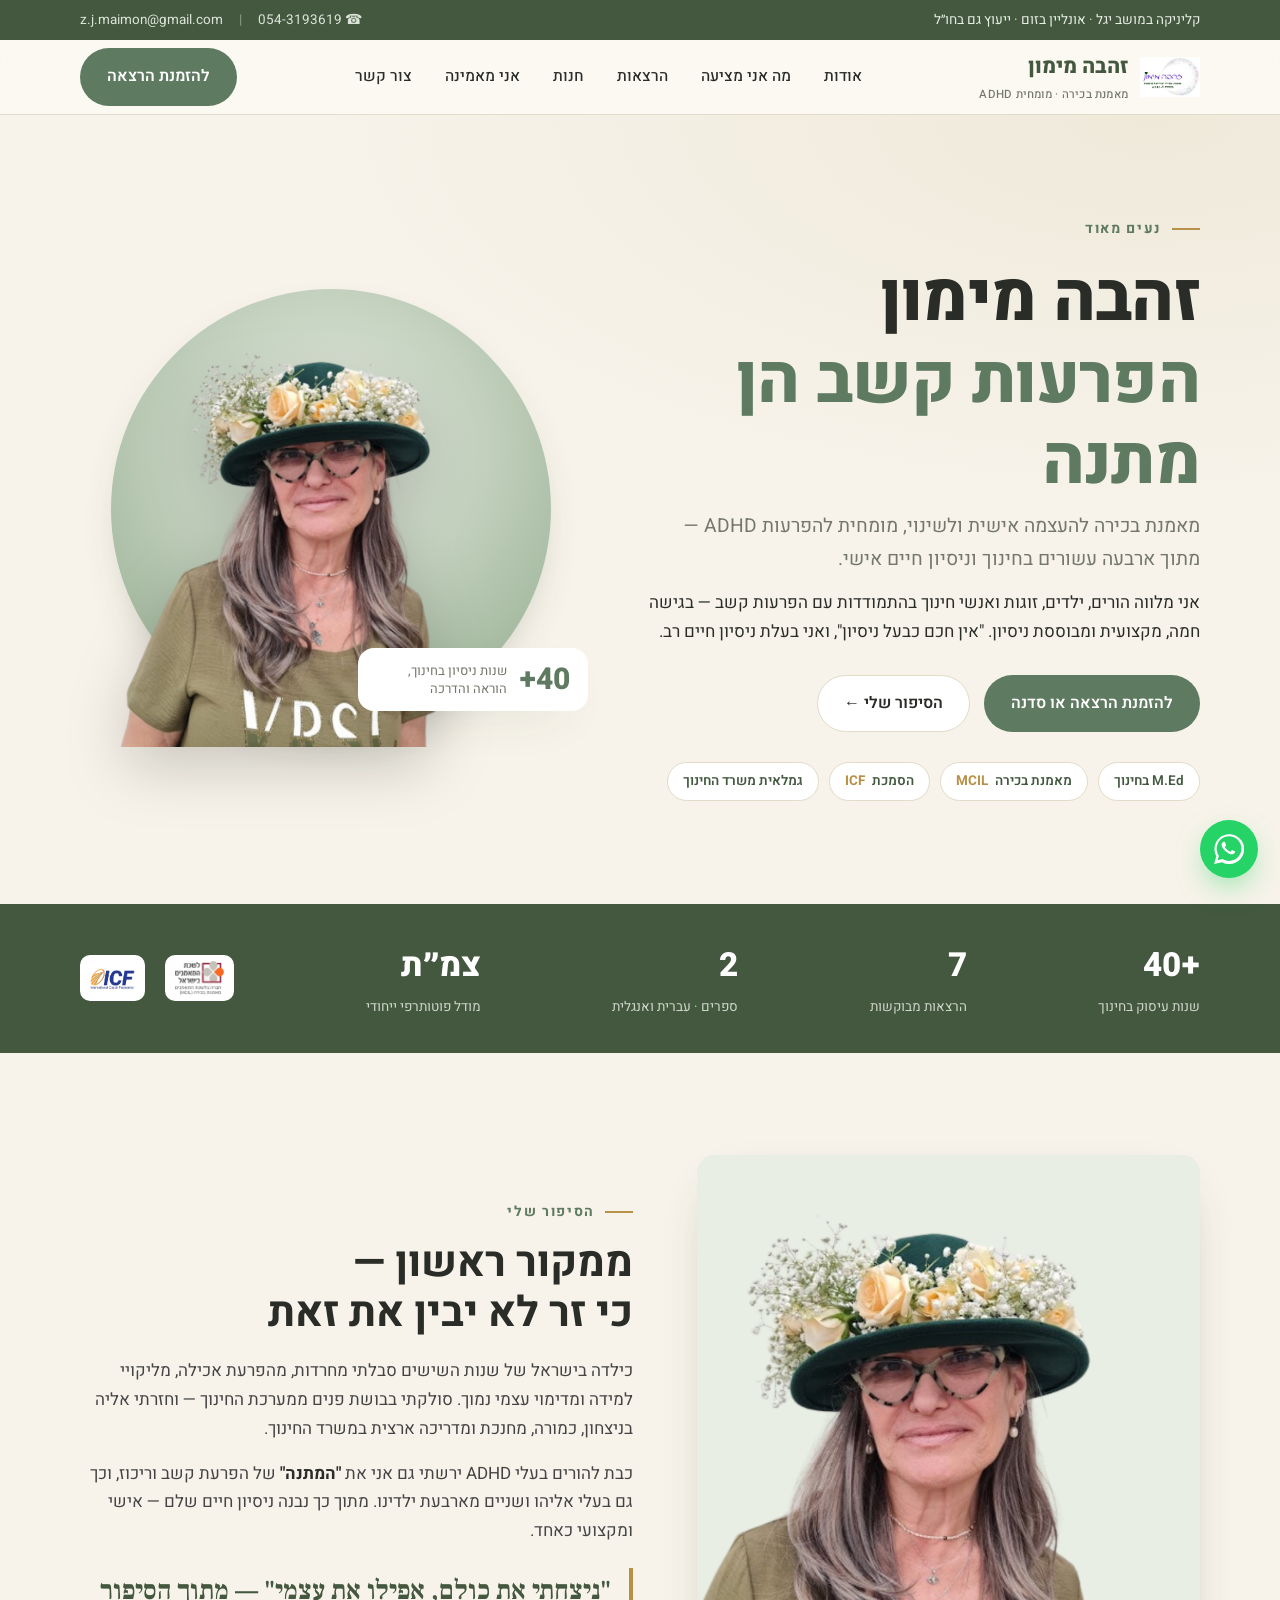
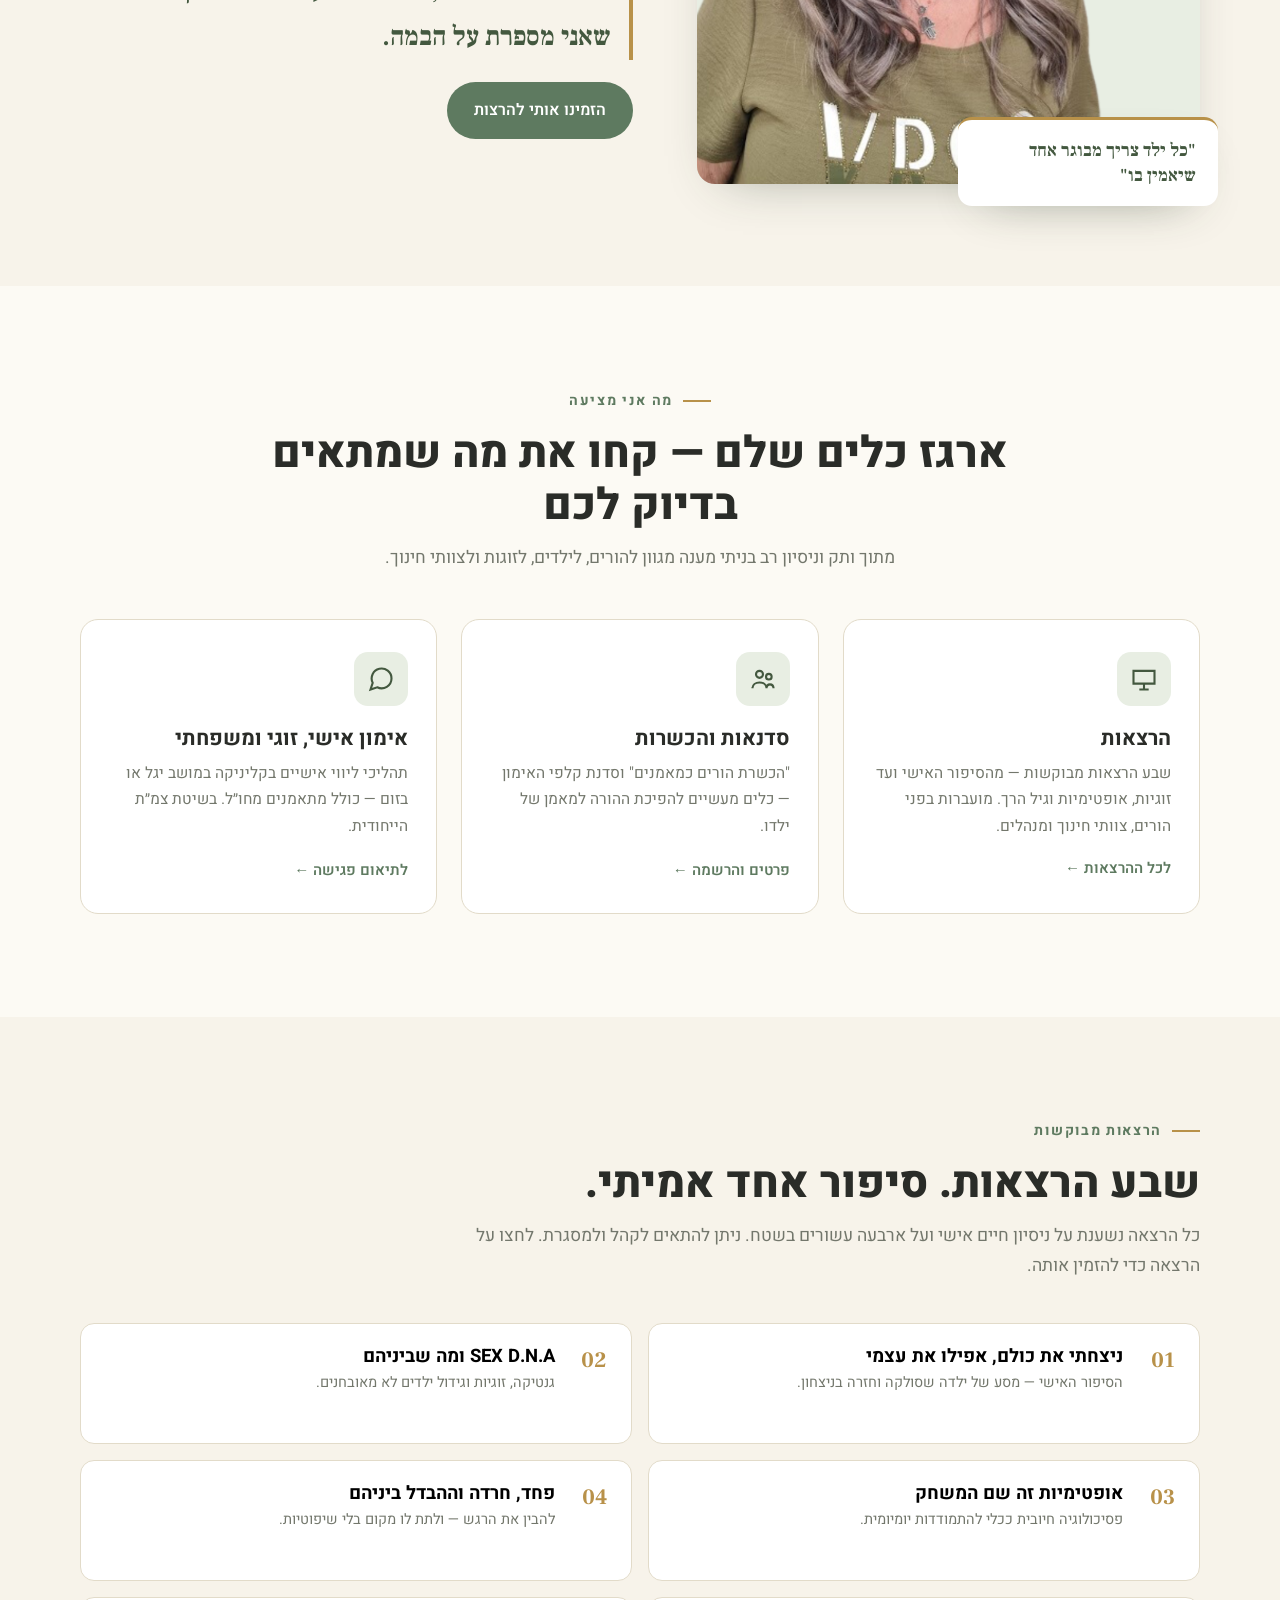
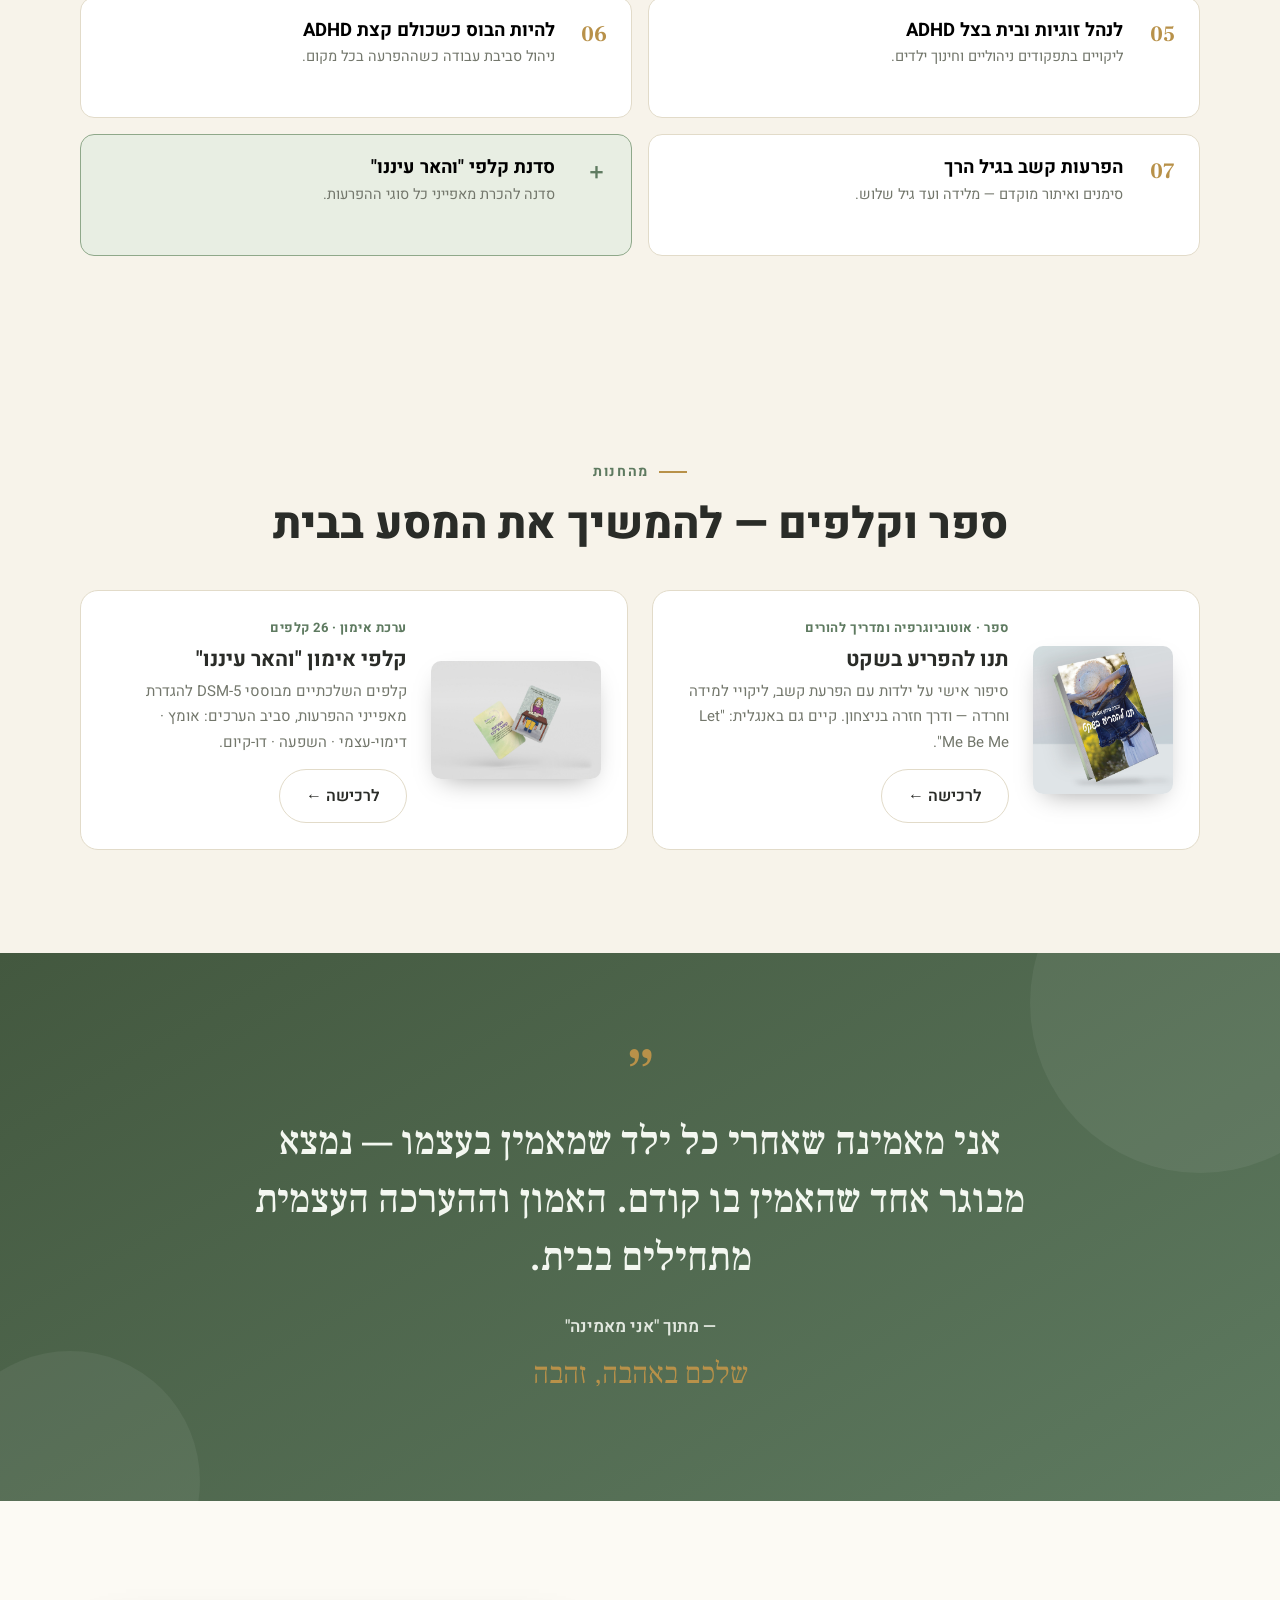
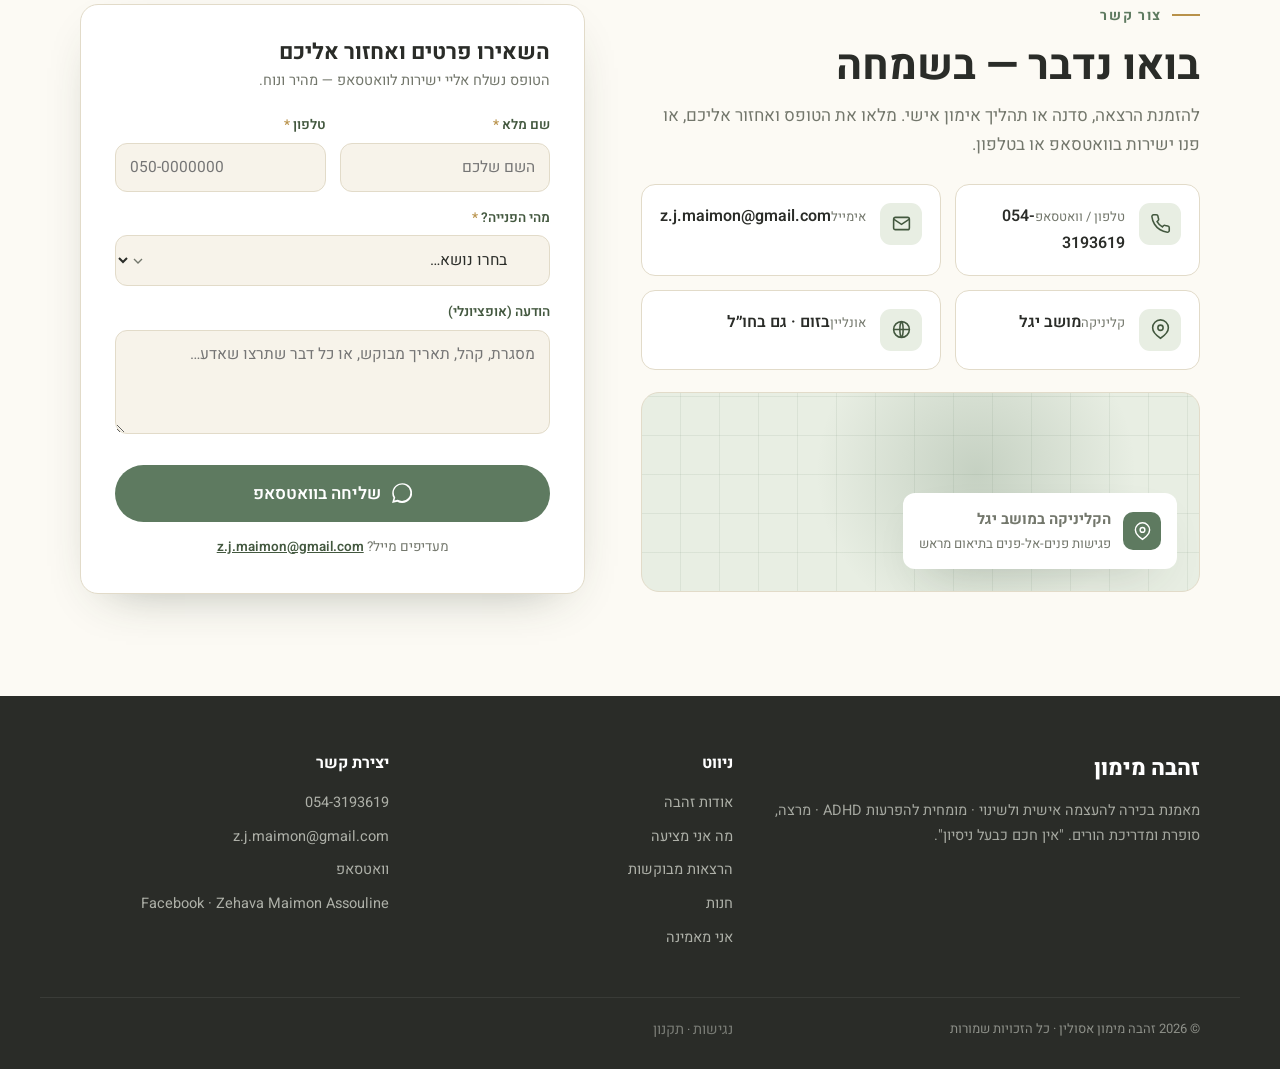
==== index.html @ fbceab10 "Publish zehavamaimon.com static site Redesigned Clinical Calm homepage + content pages, Hebrew RTL, " ====
<!doctype html>
<html dir="rtl" lang="he">
<head>
<meta charset="utf-8">
<meta name="viewport" content="width=device-width, initial-scale=1">
<title>זהבה מימון — מאמנת בכירה ומומחית ADHD | הרצאות, סדנאות ואימון</title>
<meta name="description" content="זהבה מימון — מאמנת בכירה להעצמה אישית ומומחית להפרעות קשב (ADHD). הרצאות, סדנאות, הכשרת הורים ואימון אישי. קליניקה במושב יגל ובזום.">
<link rel="icon" href="assets/favicon.png">
<link rel="preconnect" href="https://fonts.googleapis.com">
<link rel="preconnect" href="https://fonts.gstatic.com" crossorigin>
<link href="https://fonts.googleapis.com/css2?family=Heebo:wght@300;400;500;600;700;800;900&family=Frank+Ruhl+Libre:wght@500;700&display=swap" rel="stylesheet">
<style>
:root{
  --sand:#F7F3EA; --sand-2:#EFE9DA; --paper:#FCFAF4;
  --ink:#2A2C28; --muted:#73776C; --line:#E2DBC9;
  --sage:#5E7A60; --sage-d:#43583F; --sage-l:#8FA88A; --sage-tint:#E8EEE3;
  --gold:#B89149; --err:#B6543C;
  --r:18px; --shadow:0 18px 50px -28px rgba(43,57,40,.45);
  --maxw:1200px; --navh:74px;
}
*{box-sizing:border-box;margin:0;padding:0}
html{scroll-behavior:smooth}
body{font-family:"Heebo",sans-serif;color:var(--ink);background:var(--sand);line-height:1.7;-webkit-font-smoothing:antialiased}
img{display:block;max-width:100%}
a{color:inherit;text-decoration:none}
h1,h2,h3{line-height:1.2;font-weight:700}
section{padding:clamp(56px,8vw,110px) 0;scroll-margin-top:calc(var(--navh) + 14px)}
.wrap{width:100%;max-width:var(--maxw);margin:0 auto;padding:0 clamp(20px,4vw,40px)}
.eyebrow{font-size:14px;font-weight:700;letter-spacing:.12em;color:var(--sage);display:flex;align-items:center;gap:10px}
.eyebrow::before{content:"";width:28px;height:2px;background:var(--gold);display:inline-block}
.btn{display:inline-flex;align-items:center;gap:9px;font-weight:600;font-size:16px;padding:14px 26px;border-radius:100px;transition:.25s;cursor:pointer;border:1.5px solid transparent;white-space:nowrap;font-family:inherit}
.btn-primary{background:var(--sage);color:#fff}
.btn-primary:hover{background:var(--sage-d)}
.btn-ghost{border-color:var(--line);color:var(--ink);background:#fff}
.btn-ghost:hover{border-color:var(--sage);color:var(--sage)}
.btn:focus-visible,a:focus-visible,button:focus-visible,input:focus-visible,select:focus-visible,textarea:focus-visible{outline:3px solid var(--sage-l);outline-offset:2px}

/* reveal */
.reveal{opacity:0;transform:translateY(22px);transition:opacity .7s ease,transform .7s ease}
.reveal.in{opacity:1;transform:none}
@media(prefers-reduced-motion:reduce){.reveal{opacity:1;transform:none;transition:none}html{scroll-behavior:auto}}

/* ---------- top utility + nav ---------- */
.topbar{background:var(--sage-d);color:#e9efe6;font-size:13.5px}
.topbar .wrap{display:flex;justify-content:space-between;align-items:center;height:40px;gap:18px}
.topbar a{display:inline-flex;align-items:center;gap:7px;opacity:.92}
.topbar a:hover{opacity:1}
.topbar .sep{opacity:.45}
header.nav{position:sticky;top:0;z-index:50;background:rgba(252,250,244,.86);backdrop-filter:blur(12px);border-bottom:1px solid var(--line)}
header.nav.scrolled{box-shadow:0 8px 30px -22px rgba(43,57,40,.5)}
.nav .wrap{display:flex;align-items:center;justify-content:space-between;height:var(--navh);gap:20px}
.brand{display:flex;align-items:center;gap:12px;font-weight:800;font-size:21px;color:var(--sage-d)}
.brand img{height:40px;width:auto}
.brand small{display:block;font-size:11.5px;font-weight:500;color:var(--muted);letter-spacing:.02em}
.menu{display:flex;gap:7px;align-items:center}
.menu a{font-size:15.5px;font-weight:500;color:var(--ink);padding:8px 13px;border-radius:8px;transition:.2s;position:relative}
.menu a:hover{background:var(--sage-tint);color:var(--sage-d)}
.menu a.active{color:var(--sage-d);font-weight:700}
.menu a.active::after{content:"";position:absolute;inset-inline:13px;bottom:2px;height:2px;border-radius:2px;background:var(--gold)}
.nav-cta{display:flex;align-items:center;gap:12px}
.burger{display:none;flex-direction:column;gap:5px;background:none;border:0;cursor:pointer;padding:8px}
.burger span{width:24px;height:2px;background:var(--ink);border-radius:2px;transition:.25s}
.burger.open span:nth-child(1){transform:translateY(7px) rotate(45deg)}
.burger.open span:nth-child(2){opacity:0}
.burger.open span:nth-child(3){transform:translateY(-7px) rotate(-45deg)}

/* ---------- hero ---------- */
.hero{position:relative;overflow:hidden;background:radial-gradient(120% 90% at 90% 0%, var(--sand-2) 0%, var(--sand) 55%)}
.hero .wrap{display:grid;grid-template-columns:1.05fr .95fr;gap:clamp(28px,5vw,70px);align-items:center}
.hero-copy h1{font-size:clamp(38px,5.4vw,68px);font-weight:800;letter-spacing:-.01em;margin:18px 0 6px}
.hero-copy h1 .accent{color:var(--sage)}
.hero-sub{font-size:clamp(18px,1.5vw,21px);color:var(--muted);max-width:30em;margin-bottom:14px}
.hero-lead{font-size:17px;color:var(--ink);max-width:34em;margin-bottom:28px}
.hero-actions{display:flex;flex-wrap:wrap;gap:14px;margin-bottom:30px}
.cred-chips{display:flex;flex-wrap:wrap;gap:10px}
.chip{display:inline-flex;align-items:center;gap:7px;background:#fff;border:1px solid var(--line);border-radius:100px;padding:7px 15px;font-size:13.5px;font-weight:600;color:var(--sage-d)}
.chip b{color:var(--gold)}
.hero-art{position:relative;display:flex;justify-content:center}
.portrait-disc{position:relative;width:min(100%,440px);aspect-ratio:1;border-radius:50%;background:radial-gradient(circle at 50% 35%, var(--sage-tint), var(--sage-l));box-shadow:var(--shadow)}
.portrait-disc img{position:absolute;inset:0;width:100%;height:104%;object-fit:contain;object-position:bottom;filter:drop-shadow(0 20px 30px rgba(0,0,0,.18))}
.hero-badge{position:absolute;bottom:18px;right:-6px;background:#fff;border-radius:16px;box-shadow:var(--shadow);padding:14px 18px;display:flex;align-items:center;gap:12px;max-width:230px}
.hero-badge .num{font-size:30px;font-weight:800;color:var(--sage);line-height:1}
.hero-badge small{font-size:13px;color:var(--muted);line-height:1.35}

/* ---------- trust strip ---------- */
.trust{background:var(--sage-d);color:#eef3ea}
.trust .wrap{display:flex;flex-wrap:wrap;align-items:center;justify-content:space-between;gap:28px;padding-top:34px;padding-bottom:34px}
.trust-item{display:flex;flex-direction:column;gap:2px}
.trust-item .k{font-size:clamp(24px,2.6vw,34px);font-weight:800;color:#fff}
.trust-item .l{font-size:13.5px;opacity:.82}
.trust-logos{display:flex;align-items:center;gap:20px}
.trust-logos img{height:46px;width:auto;background:#fff;border-radius:10px;padding:6px 10px}

/* ---------- section heads ---------- */
.sec-head{max-width:46em}
.sec-head h2{font-size:clamp(28px,3.4vw,44px);margin:14px 0 12px;font-weight:800}
.sec-head p{font-size:17.5px;color:var(--muted)}
.center{margin-inline:auto;text-align:center}
.center .eyebrow{justify-content:center}

/* ---------- about / story ---------- */
.about .wrap{display:grid;grid-template-columns:1fr 1.1fr;gap:clamp(30px,5vw,64px);align-items:center}
.about-img{position:relative}
.about-img .frame{border-radius:var(--r);overflow:hidden;background:var(--sage-tint);aspect-ratio:4/5;box-shadow:var(--shadow)}
.about-img .frame img{width:100%;height:100%;object-fit:cover;object-position:top}
.about-quote{position:absolute;bottom:-22px;inset-inline-start:-18px;background:#fff;border-radius:14px;box-shadow:var(--shadow);padding:18px 22px;max-width:260px;border-top:3px solid var(--gold)}
.about-quote p{font-family:"Frank Ruhl Libre",serif;font-size:18px;font-weight:700;color:var(--sage-d);line-height:1.4}
.about-body p{font-size:17px;color:#444;margin-bottom:16px}
.about-body strong{color:var(--ink)}
.pull{font-family:"Frank Ruhl Libre",serif;font-size:clamp(21px,2.3vw,27px);font-weight:700;color:var(--sage-d);border-inline-start:4px solid var(--gold);padding-inline-start:18px;margin:22px 0}

/* ---------- offer cards ---------- */
.offer{background:var(--paper)}
.cards{display:grid;grid-template-columns:repeat(3,1fr);gap:24px;margin-top:46px}
.card{background:#fff;border:1px solid var(--line);border-radius:var(--r);padding:32px 28px;transition:.28s;display:flex;flex-direction:column;align-items:flex-start}
.card:hover{transform:translateY(-5px);box-shadow:var(--shadow);border-color:transparent}
.card .ico{width:54px;height:54px;border-radius:14px;background:var(--sage-tint);color:var(--sage-d);display:grid;place-items:center;margin-bottom:20px}
.card .ico svg{width:28px;height:28px}
.card h3{font-size:21px;margin-bottom:10px}
.card p{font-size:15.5px;color:var(--muted);margin-bottom:16px}
.card .more{font-weight:600;color:var(--sage);font-size:15px;display:inline-flex;gap:6px;align-items:center;background:none;border:0;cursor:pointer;font-family:inherit;padding:0;margin-top:auto;transition:.2s}
.card .more:hover{gap:10px;color:var(--sage-d)}

/* ---------- lectures ---------- */
.lectures .wrap{position:relative}
.lec-grid{display:grid;grid-template-columns:repeat(2,1fr);gap:16px;margin-top:42px}
.lec{display:flex;gap:18px;align-items:flex-start;background:#fff;border:1px solid var(--line);border-radius:14px;padding:22px 24px;transition:.22s;text-align:start;cursor:pointer;font-family:inherit;width:100%}
.lec:hover{border-color:var(--sage-l);background:var(--sage-tint);transform:translateY(-3px)}
.lec .n{font-family:"Frank Ruhl Libre",serif;font-size:22px;font-weight:700;color:var(--gold);min-width:34px}
.lec h3{font-size:18.5px;margin-bottom:4px}
.lec p{font-size:14.5px;color:var(--muted);margin-bottom:8px}
.lec .book{font-size:13.5px;font-weight:700;color:var(--sage);display:inline-flex;align-items:center;gap:5px;opacity:0;transform:translateX(6px);transition:.22s}
.lec:hover .book{opacity:1;transform:none}

/* ---------- store ---------- */
.store .wrap{display:grid;grid-template-columns:1fr 1fr;gap:24px}
.prod{display:grid;grid-template-columns:auto 1fr;gap:24px;background:#fff;border:1px solid var(--line);border-radius:var(--r);padding:26px;align-items:center}
.prod img{width:140px;border-radius:10px;box-shadow:0 10px 26px -12px rgba(0,0,0,.4)}
.prod h3{font-size:21px;margin-bottom:6px}
.prod .tag{font-size:13px;font-weight:700;color:var(--sage);letter-spacing:.04em;margin-bottom:8px}
.prod p{font-size:15px;color:var(--muted);margin-bottom:14px}

/* ---------- credo ---------- */
.credo{background:linear-gradient(150deg,var(--sage-d),var(--sage));color:#f3f7f0;text-align:center;position:relative;overflow:hidden}
.credo::before,.credo::after{content:"";position:absolute;border-radius:50%;background:rgba(255,255,255,.06)}
.credo::before{width:340px;height:340px;top:-120px;inset-inline-start:-90px}
.credo::after{width:260px;height:260px;bottom:-110px;inset-inline-end:-60px}
.credo .wrap{position:relative;max-width:880px}
.credo .mark{font-family:"Frank Ruhl Libre",serif;font-size:80px;line-height:.6;color:var(--gold);height:40px}
.credo blockquote{font-family:"Frank Ruhl Libre",serif;font-size:clamp(24px,3.2vw,40px);font-weight:500;line-height:1.45;margin:18px 0 26px}
.credo cite{font-style:normal;font-weight:600;font-size:17px;opacity:.9}
.credo .sign{font-family:"Frank Ruhl Libre",serif;font-size:30px;color:var(--gold);margin-top:6px}

/* ---------- contact ---------- */
.contact{background:var(--paper)}
.contact .wrap{display:grid;grid-template-columns:1.05fr .95fr;gap:clamp(30px,5vw,56px);align-items:start}
.contact-intro h2{font-size:clamp(28px,3.4vw,42px);margin:14px 0 10px}
.contact-intro>p{color:var(--muted);font-size:17px;margin-bottom:24px}
.contact-grid{display:grid;grid-template-columns:1fr 1fr;gap:14px;margin-bottom:22px}
.cnt{display:flex;gap:14px;align-items:flex-start;background:#fff;border:1px solid var(--line);border-radius:14px;padding:18px;transition:.2s}
a.cnt:hover{border-color:var(--sage-l);transform:translateY(-2px)}
.cnt .ico{width:42px;height:42px;border-radius:11px;background:var(--sage-tint);color:var(--sage-d);display:grid;place-items:center;flex-shrink:0}
.cnt .ico svg{width:21px;height:21px}
.cnt .k{font-size:13px;color:var(--muted)}
.cnt .v{font-size:16px;font-weight:600}
.map-card{background:var(--sage-tint);border-radius:var(--r);min-height:200px;display:flex;flex-direction:column;justify-content:flex-end;padding:22px;position:relative;overflow:hidden;border:1px solid var(--line)}
.map-card .pin{position:absolute;inset:0;background:
  radial-gradient(circle at 60% 40%, rgba(94,122,96,.25), transparent 45%),
  repeating-linear-gradient(0deg,transparent 0 38px,rgba(94,122,96,.10) 38px 39px),
  repeating-linear-gradient(90deg,transparent 0 38px,rgba(94,122,96,.10) 38px 39px)}
.map-card .lbl{position:relative;background:#fff;border-radius:12px;padding:14px 16px;box-shadow:var(--shadow);display:flex;align-items:center;gap:12px;align-self:flex-start}
.map-card .lbl b{display:block;font-size:15px}
.map-card .lbl span{font-size:13px;color:var(--muted)}

/* form */
.form-card{background:#fff;border:1px solid var(--line);border-radius:var(--r);padding:clamp(24px,3vw,34px);box-shadow:var(--shadow);position:relative}
.form-card h3{font-size:22px;margin-bottom:4px}
.form-card .fc-sub{font-size:14.5px;color:var(--muted);margin-bottom:20px}
.frm .row{display:grid;grid-template-columns:1fr 1fr;gap:14px}
.field{margin-bottom:15px}
.field label{display:block;font-size:13.5px;font-weight:600;color:var(--sage-d);margin-bottom:6px}
.field label .req{color:var(--gold)}
.field input,.field select,.field textarea{width:100%;font-family:inherit;font-size:15.5px;color:var(--ink);background:var(--sand);border:1.5px solid var(--line);border-radius:12px;padding:12px 14px;transition:.2s}
.field select{cursor:pointer;background-image:url("data:image/svg+xml;utf8,<svg xmlns='http://www.w3.org/2000/svg' width='16' height='16' fill='none' stroke='%2373776C' stroke-width='2' viewBox='0 0 24 24'><path d='m6 9 6 6 6-6'/></svg>");background-repeat:no-repeat;background-position:left 14px center;padding-inline-start:38px}
.field input:focus,.field select:focus,.field textarea:focus{outline:none;border-color:var(--sage);background:#fff;box-shadow:0 0 0 4px var(--sage-tint)}
.field textarea{min-height:104px;resize:vertical}
.field.err input,.field.err select,.field.err textarea{border-color:var(--err);background:#fcf3f0}
.field .msg{font-size:12.5px;color:var(--err);margin-top:5px;display:none;font-weight:600}
.field.err .msg{display:block}
.frm .submit{width:100%;justify-content:center;margin-top:6px;font-size:17px;padding:15px}
.frm .alt{text-align:center;font-size:13.5px;color:var(--muted);margin-top:14px}
.frm .alt a{color:var(--sage-d);font-weight:600;text-decoration:underline}
.form-success{display:none;text-align:center;padding:18px 6px}
.form-success.show{display:block;animation:pop .4s ease}
@keyframes pop{from{opacity:0;transform:scale(.96)}to{opacity:1;transform:none}}
.form-success .ok{width:64px;height:64px;border-radius:50%;background:var(--sage-tint);color:var(--sage-d);display:grid;place-items:center;margin:0 auto 16px}
.form-success .ok svg{width:32px;height:32px}
.form-success h3{font-size:23px;margin-bottom:8px}
.form-success p{color:var(--muted);font-size:15.5px;margin-bottom:18px;max-width:30em;margin-inline:auto}
.form-success .again{background:none;border:0;color:var(--sage);font-weight:600;cursor:pointer;font-family:inherit;font-size:14.5px;margin-top:14px;text-decoration:underline}

/* ---------- footer ---------- */
footer{background:var(--ink);color:#cfd2c9;padding:54px 0 26px}
footer .wrap{display:grid;grid-template-columns:1.4fr 1fr 1fr;gap:34px}
footer h4{color:#fff;font-size:16px;margin-bottom:14px}
footer a,footer button.lnk{display:block;font-size:14.5px;opacity:.8;margin-bottom:9px;background:none;border:0;color:inherit;font-family:inherit;cursor:pointer;text-align:start;padding:0}
footer a:hover,footer button.lnk:hover{opacity:1;color:var(--sage-l)}
footer .ft-brand p{font-size:14.5px;opacity:.75;max-width:30em;margin-top:12px}
.ft-brand .lg{font-size:22px;font-weight:800;color:#fff}
.ft-bottom{border-top:1px solid rgba(255,255,255,.12);margin-top:38px;padding-top:20px;font-size:13px;opacity:.6;display:flex;justify-content:space-between;flex-wrap:wrap;gap:10px}

/* floating buttons */
.fab{position:fixed;z-index:60;border-radius:50%;display:grid;place-items:center;box-shadow:0 12px 30px -8px rgba(0,0,0,.4);transition:.25s;cursor:pointer;border:0}
.wa-float{bottom:22px;inset-inline-start:22px;width:58px;height:58px;background:#25D366;box-shadow:0 12px 30px -8px rgba(37,211,102,.6)}
.wa-float:hover{transform:scale(1.08)}
.wa-float svg{width:30px;height:30px;fill:#fff}
.to-top{bottom:22px;inset-inline-end:22px;width:50px;height:50px;background:var(--sage-d);color:#fff;opacity:0;pointer-events:none;transform:translateY(10px)}
.to-top.show{opacity:1;pointer-events:auto;transform:none}
.to-top:hover{background:var(--ink)}
.to-top svg{width:22px;height:22px}

/* toast */
.toast{position:fixed;bottom:90px;inset-inline-start:22px;z-index:70;background:var(--ink);color:#fff;padding:13px 20px;border-radius:12px;font-size:14.5px;font-weight:600;box-shadow:var(--shadow);opacity:0;transform:translateY(10px);transition:.3s;pointer-events:none;max-width:300px}
.toast.show{opacity:1;transform:none}

@media(max-width:980px){
  .hero .wrap{grid-template-columns:1fr;text-align:center}
  .hero-art{order:-1}
  .hero-actions,.cred-chips,.eyebrow{justify-content:center}
  .about .wrap,.store .wrap,.contact .wrap{grid-template-columns:1fr}
  .cards{grid-template-columns:1fr}
  .lec-grid{grid-template-columns:1fr}
  footer .wrap{grid-template-columns:1fr 1fr}
  .contact-intro{margin-bottom:8px}
}
@media(max-width:680px){
  .menu{display:none}
  .burger{display:flex}
  .menu.open{display:flex;position:absolute;top:var(--navh);inset-inline:0;flex-direction:column;background:var(--paper);border-bottom:1px solid var(--line);padding:14px 20px;gap:4px;box-shadow:var(--shadow)}
  .menu.open a{padding:12px}
  .topbar .util-extra{display:none}
  .trust .wrap{gap:18px}
  .prod{grid-template-columns:1fr;text-align:center;justify-items:center}
  .contact-grid,.frm .row{grid-template-columns:1fr}
  footer .wrap{grid-template-columns:1fr}
}
</style>
</head>
<body id="top">

<!-- top utility -->
<div class="topbar">
  <div class="wrap">
    <div class="util-extra">קליניקה במושב יגל · אונליין בזום · ייעוץ גם בחו״ל</div>
    <div style="display:flex;gap:16px;align-items:center">
      <a href="tel:0543193619">☎ 054-3193619</a>
      <span class="sep">|</span>
      <a href="mailto:z.j.maimon@gmail.com">z.j.maimon@gmail.com</a>
    </div>
  </div>
</div>

<!-- nav -->
<header class="nav" id="siteNav">
  <div class="wrap">
    <a class="brand" href="#top">
      <img src="assets/logo-circle.png" alt="זהבה מימון">
      <span>זהבה מימון<small>מאמנת בכירה · מומחית ADHD</small></span>
    </a>
    <nav class="menu" id="menu">
      <a href="#about">אודות</a>
      <a href="#offer">מה אני מציעה</a>
      <a href="#lectures">הרצאות</a>
      <a href="#store">חנות</a>
      <a href="#credo">אני מאמינה</a>
      <a href="#contact">צור קשר</a>
    </nav>
    <div class="nav-cta">
      <a href="#contact" class="btn btn-primary" data-book>להזמנת הרצאה</a>
      <button class="burger" id="burger" aria-label="פתיחת תפריט" aria-expanded="false"><span></span><span></span><span></span></button>
    </div>
  </div>
</header>

<!-- hero -->
<section class="hero">
  <div class="wrap">
    <div class="hero-copy reveal">
      <div class="eyebrow">נעים מאוד</div>
      <h1>זהבה מימון<br><span class="accent">הפרעות קשב הן מתנה</span></h1>
      <p class="hero-sub">מאמנת בכירה להעצמה אישית ולשינוי, מומחית להפרעות ADHD — מתוך ארבעה עשורים בחינוך וניסיון חיים אישי.</p>
      <p class="hero-lead">אני מלווה הורים, ילדים, זוגות ואנשי חינוך בהתמודדות עם הפרעות קשב — בגישה חמה, מקצועית ומבוססת ניסיון. "אין חכם כבעל ניסיון", ואני בעלת ניסיון חיים רב.</p>
      <div class="hero-actions">
        <a href="#contact" class="btn btn-primary" data-book>להזמנת הרצאה או סדנה</a>
        <a href="#about" class="btn btn-ghost">הסיפור שלי ←</a>
      </div>
      <div class="cred-chips">
        <span class="chip">M.Ed בחינוך</span>
        <span class="chip">מאמנת בכירה <b>MCIL</b></span>
        <span class="chip">הסמכת <b>ICF</b></span>
        <span class="chip">גמלאית משרד החינוך</span>
      </div>
    </div>
    <div class="hero-art reveal">
      <div class="portrait-disc">
        <img src="assets/zehava-portrait.png" alt="זהבה מימון">
      </div>
      <div class="hero-badge">
        <span class="num">40+</span>
        <small>שנות ניסיון בחינוך, הוראה והדרכה</small>
      </div>
    </div>
  </div>
</section>

<!-- trust strip -->
<div class="trust">
  <div class="wrap">
    <div class="trust-item"><span class="k">+40</span><span class="l">שנות עיסוק בחינוך</span></div>
    <div class="trust-item"><span class="k">7</span><span class="l">הרצאות מבוקשות</span></div>
    <div class="trust-item"><span class="k">2</span><span class="l">ספרים · עברית ואנגלית</span></div>
    <div class="trust-item"><span class="k">צמ״ת</span><span class="l">מודל פוטותרפי ייחודי</span></div>
    <div class="trust-logos">
      <img src="assets/cert-mcil.png" alt="לשכת המאמנים בישראל">
      <img src="assets/cert-icf.png" alt="ICF">
    </div>
  </div>
</div>

<!-- about / story -->
<section class="about" id="about">
  <div class="wrap">
    <div class="about-img reveal">
      <div class="frame"><img src="assets/zehava-portrait.png" alt="זהבה מימון" style="background:var(--sage-tint)"></div>
      <div class="about-quote"><p>"כל ילד צריך מבוגר אחד שיאמין בו"</p></div>
    </div>
    <div class="about-body reveal">
      <div class="eyebrow">הסיפור שלי</div>
      <h2 style="font-size:clamp(28px,3.4vw,42px);margin:14px 0 18px">ממקור ראשון —<br>כי זר לא יבין את זאת</h2>
      <p>כילדה בישראל של שנות השישים סבלתי מחרדות, מהפרעת אכילה, מליקויי למידה ומדימוי עצמי נמוך. סולקתי בבושת פנים ממערכת החינוך — וחזרתי אליה בניצחון, כמורה, מחנכת ומדריכה ארצית במשרד החינוך.</p>
      <p>כבת להורים בעלי ADHD ירשתי גם אני את <strong>"המתנה"</strong> של הפרעת קשב וריכוז, וכך גם בעלי אליהו ושניים מארבעת ילדינו. מתוך כך נבנה ניסיון חיים שלם — אישי ומקצועי כאחד.</p>
      <div class="pull">"ניצחתי את כולם, אפילו את עצמי" — מתוך הסיפור שאני מספרת על הבמה.</div>
      <a href="#contact" class="btn btn-primary" data-book>הזמינו אותי להרצות</a>
    </div>
  </div>
</section>

<!-- offer -->
<section class="offer" id="offer">
  <div class="wrap">
    <div class="sec-head center reveal">
      <div class="eyebrow">מה אני מציעה</div>
      <h2>ארגז כלים שלם — קחו את מה שמתאים בדיוק לכם</h2>
      <p>מתוך ותק וניסיון רב בניתי מענה מגוון להורים, לילדים, לזוגות ולצוותי חינוך.</p>
    </div>
    <div class="cards">
      <div class="card reveal">
        <div class="ico"><svg viewBox="0 0 24 24" fill="none" stroke="currentColor" stroke-width="1.8"><path d="M3 5h18v11H3z"/><path d="M8 21h8M12 16v5"/></svg></div>
        <h3>הרצאות</h3>
        <p>שבע הרצאות מבוקשות — מהסיפור האישי ועד זוגיות, אופטימיות וגיל הרך. מועברות בפני הורים, צוותי חינוך ומנהלים.</p>
        <a href="#lectures" class="more">לכל ההרצאות ←</a>
      </div>
      <div class="card reveal">
        <div class="ico"><svg viewBox="0 0 24 24" fill="none" stroke="currentColor" stroke-width="1.8"><circle cx="9" cy="8" r="3"/><circle cx="17" cy="10" r="2.4"/><path d="M3 20c0-3 2.7-5 6-5s6 2 6 5M15 20c0-2 1-3.4 3-3.4S21 18 21 20"/></svg></div>
        <h3>סדנאות והכשרות</h3>
        <p>"הכשרת הורים כמאמנים" וסדנת קלפי האימון — כלים מעשיים להפיכת ההורה למאמן של ילדו.</p>
        <button class="more" data-book data-subject="סדנה / הכשרת הורים">פרטים והרשמה ←</button>
      </div>
      <div class="card reveal">
        <div class="ico"><svg viewBox="0 0 24 24" fill="none" stroke="currentColor" stroke-width="1.8"><path d="M21 11.5a8.5 8.5 0 0 1-12.2 7.6L3 21l1.9-5.7A8.5 8.5 0 1 1 21 11.5z"/></svg></div>
        <h3>אימון אישי, זוגי ומשפחתי</h3>
        <p>תהליכי ליווי אישיים בקליניקה במושב יגל או בזום — כולל מתאמנים מחו״ל. בשיטת צמ״ת הייחודית.</p>
        <button class="more" data-book data-subject="אימון אישי / זוגי / משפחתי">לתיאום פגישה ←</button>
      </div>
    </div>
  </div>
</section>

<!-- lectures -->
<section class="lectures" id="lectures">
  <div class="wrap">
    <div class="sec-head reveal">
      <div class="eyebrow">הרצאות מבוקשות</div>
      <h2>שבע הרצאות. סיפור אחד אמיתי.</h2>
      <p>כל הרצאה נשענת על ניסיון חיים אישי ועל ארבעה עשורים בשטח. ניתן להתאים לקהל ולמסגרת. לחצו על הרצאה כדי להזמין אותה.</p>
    </div>
    <div class="lec-grid" id="lecGrid">
      <button class="lec reveal" data-lecture="ניצחתי את כולם, אפילו את עצמי"><span class="n">01</span><div><h3>ניצחתי את כולם, אפילו את עצמי</h3><p>הסיפור האישי — מסע של ילדה שסולקה וחזרה בניצחון.</p><span class="book">להזמנת ההרצאה ←</span></div></button>
      <button class="lec reveal" data-lecture="SEX D.N.A ומה שביניהם"><span class="n">02</span><div><h3>SEX D.N.A ומה שביניהם</h3><p>גנטיקה, זוגיות וגידול ילדים לא מאובחנים.</p><span class="book">להזמנת ההרצאה ←</span></div></button>
      <button class="lec reveal" data-lecture="אופטימיות זה שם המשחק"><span class="n">03</span><div><h3>אופטימיות זה שם המשחק</h3><p>פסיכולוגיה חיובית ככלי להתמודדות יומיומית.</p><span class="book">להזמנת ההרצאה ←</span></div></button>
      <button class="lec reveal" data-lecture="פחד, חרדה וההבדל ביניהם"><span class="n">04</span><div><h3>פחד, חרדה וההבדל ביניהם</h3><p>להבין את הרגש — ולתת לו מקום בלי שיפוטיות.</p><span class="book">להזמנת ההרצאה ←</span></div></button>
      <button class="lec reveal" data-lecture="לנהל זוגיות ובית בצל ADHD"><span class="n">05</span><div><h3>לנהל זוגיות ובית בצל ADHD</h3><p>ליקויים בתפקודים ניהוליים וחינוך ילדים.</p><span class="book">להזמנת ההרצאה ←</span></div></button>
      <button class="lec reveal" data-lecture="להיות הבוס כשכולם קצת ADHD"><span class="n">06</span><div><h3>להיות הבוס כשכולם קצת ADHD</h3><p>ניהול סביבת עבודה כשההפרעה בכל מקום.</p><span class="book">להזמנת ההרצאה ←</span></div></button>
      <button class="lec reveal" data-lecture="הפרעות קשב בגיל הרך"><span class="n">07</span><div><h3>הפרעות קשב בגיל הרך</h3><p>סימנים ואיתור מוקדם — מלידה ועד גיל שלוש.</p><span class="book">להזמנת ההרצאה ←</span></div></button>
      <button class="lec reveal" data-lecture='סדנת קלפי "והאר עיננו"' style="background:var(--sage-tint);border-color:var(--sage-l)"><span class="n" style="color:var(--sage)">＋</span><div><h3>סדנת קלפי "והאר עיננו"</h3><p>סדנה להכרת מאפייני כל סוגי ההפרעות.</p><span class="book">להזמנת הסדנה ←</span></div></button>
    </div>
  </div>
</section>

<!-- store -->
<section class="store" id="store">
  <div class="wrap" style="display:block">
    <div class="sec-head center reveal" style="margin-bottom:40px">
      <div class="eyebrow">מהחנות</div>
      <h2>ספר וקלפים — להמשיך את המסע בבית</h2>
    </div>
    <div class="wrap" style="padding:0">
      <div class="prod reveal">
        <img src="assets/book-cover.jpg" alt="הספר תנו להפריע בשקט">
        <div>
          <div class="tag">ספר · אוטוביוגרפיה ומדריך להורים</div>
          <h3>תנו להפריע בשקט</h3>
          <p>סיפור אישי על ילדות עם הפרעת קשב, ליקויי למידה וחרדה — ודרך חזרה בניצחון. קיים גם באנגלית: "Let Me Be Me".</p>
          <button class="btn btn-ghost" data-order="הספר &quot;תנו להפריע בשקט&quot;">לרכישה ←</button>
        </div>
      </div>
      <div class="prod reveal">
        <img src="assets/coaching-cards.jpg" alt="קלפי האימון והאר עיננו" style="width:170px">
        <div>
          <div class="tag">ערכת אימון · 26 קלפים</div>
          <h3>קלפי אימון "והאר עיננו"</h3>
          <p>קלפים השלכתיים מבוססי DSM-5 להגדרת מאפייני ההפרעות, סביב הערכים: אומץ · דימוי-עצמי · השפעה · דו-קיום.</p>
          <button class="btn btn-ghost" data-order='ערכת קלפי האימון "והאר עיננו"'>לרכישה ←</button>
        </div>
      </div>
    </div>
  </div>
</section>

<!-- credo -->
<section class="credo" id="credo">
  <div class="wrap reveal">
    <div class="mark">”</div>
    <blockquote>אני מאמינה שאחרי כל ילד שמאמין בעצמו — נמצא מבוגר אחד שהאמין בו קודם. האמון וההערכה העצמית מתחילים בבית.</blockquote>
    <cite>— מתוך "אני מאמינה"</cite>
    <div class="sign">שלכם באהבה, זהבה</div>
  </div>
</section>

<!-- contact -->
<section class="contact" id="contact">
  <div class="wrap">
    <div class="contact-intro reveal">
      <div class="eyebrow">צור קשר</div>
      <h2>בואו נדבר — בשמחה</h2>
      <p>להזמנת הרצאה, סדנה או תהליך אימון אישי. מלאו את הטופס ואחזור אליכם, או פנו ישירות בוואטסאפ או בטלפון.</p>
      <div class="contact-grid">
        <a href="tel:0543193619" class="cnt"><span class="ico"><svg viewBox="0 0 24 24" fill="none" stroke="currentColor" stroke-width="1.8"><path d="M22 16.9v3a2 2 0 0 1-2.2 2 19.8 19.8 0 0 1-8.6-3 19.5 19.5 0 0 1-6-6 19.8 19.8 0 0 1-3-8.6A2 2 0 0 1 4.1 2h3a2 2 0 0 1 2 1.7c.1 1 .4 1.9.7 2.8a2 2 0 0 1-.5 2.1L8.1 9.9a16 16 0 0 0 6 6l1.3-1.3a2 2 0 0 1 2.1-.4c.9.3 1.8.5 2.8.6a2 2 0 0 1 1.7 2z"/></svg></span><span><span class="k">טלפון / וואטסאפ</span><span class="v">054-3193619</span></span></a>
        <a href="mailto:z.j.maimon@gmail.com" class="cnt"><span class="ico"><svg viewBox="0 0 24 24" fill="none" stroke="currentColor" stroke-width="1.8"><rect x="3" y="5" width="18" height="14" rx="2"/><path d="m3 7 9 6 9-6"/></svg></span><span><span class="k">אימייל</span><span class="v">z.j.maimon@gmail.com</span></span></a>
        <div class="cnt"><span class="ico"><svg viewBox="0 0 24 24" fill="none" stroke="currentColor" stroke-width="1.8"><path d="M21 10c0 6-9 12-9 12s-9-6-9-12a9 9 0 0 1 18 0z"/><circle cx="12" cy="10" r="3"/></svg></span><span><span class="k">קליניקה</span><span class="v">מושב יגל</span></span></div>
        <div class="cnt"><span class="ico"><svg viewBox="0 0 24 24" fill="none" stroke="currentColor" stroke-width="1.8"><circle cx="12" cy="12" r="9"/><path d="M3 12h18M12 3c2.5 2.7 2.5 15.3 0 18M12 3c-2.5 2.7-2.5 15.3 0 18"/></svg></span><span><span class="k">אונליין</span><span class="v">בזום · גם בחו״ל</span></span></div>
      </div>
      <div class="map-card">
        <div class="pin"></div>
        <div class="lbl">
          <span class="ico" style="width:38px;height:38px;border-radius:10px;background:var(--sage);color:#fff;display:grid;place-items:center"><svg viewBox="0 0 24 24" width="19" fill="none" stroke="currentColor" stroke-width="1.8"><path d="M21 10c0 6-9 12-9 12s-9-6-9-12a9 9 0 0 1 18 0z"/><circle cx="12" cy="10" r="3"/></svg></span>
          <span><b>הקליניקה במושב יגל</b><span>פגישות פנים-אל-פנים בתיאום מראש</span></span>
        </div>
      </div>
    </div>

    <div class="form-card reveal">
      <form class="frm" id="contactForm" novalidate>
        <h3>השאירו פרטים ואחזור אליכם</h3>
        <p class="fc-sub">הטופס נשלח אליי ישירות לוואטסאפ — מהיר ונוח.</p>
        <div class="row">
          <div class="field">
            <label for="f-name">שם מלא <span class="req">*</span></label>
            <input id="f-name" name="name" type="text" autocomplete="name" placeholder="השם שלכם">
            <div class="msg">נא להזין שם</div>
          </div>
          <div class="field">
            <label for="f-phone">טלפון <span class="req">*</span></label>
            <input id="f-phone" name="phone" type="tel" inputmode="tel" autocomplete="tel" placeholder="050-0000000">
            <div class="msg">נא להזין מספר טלפון תקין</div>
          </div>
        </div>
        <div class="field">
          <label for="f-subject">מהי הפנייה? <span class="req">*</span></label>
          <select id="f-subject" name="subject">
            <option value="">בחרו נושא…</option>
            <option>הזמנת הרצאה</option>
            <option>סדנה / הכשרת הורים</option>
            <option>אימון אישי / זוגי / משפחתי</option>
            <option>רכישת ספר / קלפים</option>
            <option>שאלה כללית</option>
          </select>
          <div class="msg">נא לבחור נושא</div>
        </div>
        <div class="field" id="lectureField" hidden>
          <label for="f-lecture">הרצאה שמעניינת אתכם (אופציונלי)</label>
          <select id="f-lecture" name="lecture">
            <option value="">— לא משנה / נדבר —</option>
            <option>ניצחתי את כולם, אפילו את עצמי</option>
            <option>SEX D.N.A ומה שביניהם</option>
            <option>אופטימיות זה שם המשחק</option>
            <option>פחד, חרדה וההבדל ביניהם</option>
            <option>לנהל זוגיות ובית בצל ADHD</option>
            <option>להיות הבוס כשכולם קצת ADHD</option>
            <option>הפרעות קשב בגיל הרך</option>
            <option>סדנת קלפי "והאר עיננו"</option>
          </select>
        </div>
        <div class="field">
          <label for="f-msg">הודעה (אופציונלי)</label>
          <textarea id="f-msg" name="message" placeholder="מסגרת, קהל, תאריך מבוקש, או כל דבר שתרצו שאדע…"></textarea>
        </div>
        <button type="submit" class="btn btn-primary submit">
          <svg viewBox="0 0 24 24" width="20" height="20" fill="currentColor" style="margin-inline-end:2px"><path d="M.1 24l1.7-6.2A11.9 11.9 0 1 1 12 24a11.9 11.9 0 0 1-5.7-1.5L.1 24zM6.6 20l.4.2a9.9 9.9 0 0 0 5 1.4 9.9 9.9 0 1 0-8.4-4.7l.3.4-1 3.6 3.7-.9z"/></svg>
          שליחה בוואטסאפ
        </button>
        <p class="alt">מעדיפים מייל? <a href="mailto:z.j.maimon@gmail.com">z.j.maimon@gmail.com</a></p>
      </form>
      <div class="form-success" id="formSuccess">
        <div class="ok"><svg viewBox="0 0 24 24" fill="none" stroke="currentColor" stroke-width="2.2"><path d="M20 6 9 17l-5-5"/></svg></div>
        <h3>תודה! פתחתי לכם וואטסאפ</h3>
        <p>ההודעה מוכנה עם הפרטים שמילאתם — רק לאשר שליחה. אם החלון לא נפתח, אפשר ללחוץ כאן:</p>
        <a class="btn btn-primary" id="successWa" href="#" target="_blank" rel="noopener" style="justify-content:center">פתיחת וואטסאפ ידנית</a>
        <button class="again" id="formAgain">שליחת פנייה נוספת</button>
      </div>
    </div>
  </div>
</section>

<!-- footer -->
<footer>
  <div class="wrap">
    <div class="ft-brand">
      <div class="lg">זהבה מימון</div>
      <p>מאמנת בכירה להעצמה אישית ולשינוי · מומחית להפרעות ADHD · מרצה, סופרת ומדריכת הורים. "אין חכם כבעל ניסיון".</p>
    </div>
    <div>
      <h4>ניווט</h4>
      <a href="#about">אודות זהבה</a>
      <a href="#offer">מה אני מציעה</a>
      <a href="#lectures">הרצאות מבוקשות</a>
      <a href="#store">חנות</a>
      <a href="#credo">אני מאמינה</a>
    </div>
    <div>
      <h4>יצירת קשר</h4>
      <a href="tel:0543193619">054-3193619</a>
      <a href="mailto:z.j.maimon@gmail.com">z.j.maimon@gmail.com</a>
      <a href="https://wa.me/972543193619" target="_blank" rel="noopener">וואטסאפ</a>
      <a href="https://www.facebook.com/" target="_blank" rel="noopener">Facebook · Zehava Maimon Assouline</a>
    </div>
  </div>
  <div class="wrap ft-bottom">
    <span>© <span id="yr"></span> זהבה מימון אסולין · כל הזכויות שמורות</span>
    <span><a href="accessibility/" style="display:inline">נגישות</a> · <a href="terms-and-service/" style="display:inline">תקנון</a></span>
  </div>
</footer>

<a href="https://wa.me/972543193619" class="fab wa-float" target="_blank" rel="noopener" aria-label="פנייה בוואטסאפ">
  <svg viewBox="0 0 24 24"><path d="M.1 24l1.7-6.2A11.9 11.9 0 1 1 12 24a11.9 11.9 0 0 1-5.7-1.5L.1 24zM6.6 20l.4.2a9.9 9.9 0 0 0 5 1.4 9.9 9.9 0 1 0-8.4-4.7l.3.4-1 3.6 3.7-.9zM17.5 14.3c-.1-.2-.5-.3-1-.6s-1.5-.7-1.7-.8-.4-.1-.6.1-.7.8-.8 1-.3.2-.5.1a8 8 0 0 1-2.4-1.5 9 9 0 0 1-1.7-2c-.1-.3 0-.4.1-.6l.4-.5.3-.5v-.4l-.8-2c-.2-.5-.4-.4-.6-.4h-.5a1 1 0 0 0-.7.3 3 3 0 0 0-1 2.2 5.2 5.2 0 0 0 1.2 2.8 12 12 0 0 0 4.6 4c.6.3 1.1.5 1.5.6.6.2 1.2.2 1.6.1.5-.1 1.5-.6 1.7-1.2s.2-1 .1-1.1z"/></svg>
</a>
<button class="fab to-top" id="toTop" aria-label="חזרה למעלה">
  <svg viewBox="0 0 24 24" fill="none" stroke="currentColor" stroke-width="2.2"><path d="M12 19V5M5 12l7-7 7 7"/></svg>
</button>
<div class="toast" id="toast"></div>

<script>
const WA_NUMBER='972543193619';
const $=(s,c=document)=>c.querySelector(s);
const $$=(s,c=document)=>[...c.querySelectorAll(s)];

/* year */
$('#yr').textContent=new Date().getFullYear();

/* mobile menu */
const burger=$('#burger'), menu=$('#menu');
burger.addEventListener('click',()=>{
  const open=menu.classList.toggle('open');
  burger.classList.toggle('open',open);
  burger.setAttribute('aria-expanded',open);
});
$$('a',menu).forEach(a=>a.addEventListener('click',()=>{
  menu.classList.remove('open');burger.classList.remove('open');burger.setAttribute('aria-expanded','false');
}));

/* nav shadow + active section + back-to-top */
const nav=$('#siteNav'), toTop=$('#toTop');
const sections=$$('section[id]');
const links=new Map($$('.menu a').map(a=>[a.getAttribute('href').slice(1),a]));
function onScroll(){
  const y=window.scrollY;
  nav.classList.toggle('scrolled',y>10);
  toTop.classList.toggle('show',y>600);
  let current='';
  const mid=y+window.innerHeight*0.32;
  for(const s of sections){ if(s.offsetTop<=mid) current=s.id; }
  links.forEach((a,id)=>a.classList.toggle('active',id===current));
}
window.addEventListener('scroll',onScroll,{passive:true});
onScroll();
toTop.addEventListener('click',()=>window.scrollTo({top:0,behavior:'smooth'}));

/* reveal on scroll — with guaranteed fallback so content NEVER stays hidden */
const revealEls=$$('.reveal');
function revealAll(){ revealEls.forEach(el=>el.classList.add('in')); }
let io=null;
try{
  io=new IntersectionObserver((es)=>{
    es.forEach(e=>{ if(e.isIntersecting){ e.target.classList.add('in'); io.unobserve(e.target); } });
  },{threshold:.1,rootMargin:'0px 0px -6% 0px'});
  revealEls.forEach(el=>io.observe(el));
}catch(err){ revealAll(); }
/* failsafe: if IO never fires (some embeds/iframes), show everything anyway */
setTimeout(()=>{ if(!document.querySelector('.reveal.in')) revealAll(); },1200);
/* extra belt-and-braces: reveal whatever is already in view on load */
window.addEventListener('load',()=>{
  revealEls.forEach(el=>{ const r=el.getBoundingClientRect(); if(r.top<innerHeight*0.95) el.classList.add('in'); });
});

/* toast */
let toastT;
function toast(msg){
  const t=$('#toast'); t.textContent=msg; t.classList.add('show');
  clearTimeout(toastT); toastT=setTimeout(()=>t.classList.remove('show'),2600);
}

/* form references */
const form=$('#contactForm'), success=$('#formSuccess');
const subjectSel=$('#f-subject'), lectureField=$('#lectureField'), lectureSel=$('#f-lecture');

function syncLectureField(){
  const show=subjectSel.value==='הזמנת הרצאה';
  lectureField.hidden=!show;
}
subjectSel.addEventListener('change',syncLectureField);

/* prefill helpers — used by "book" buttons across the page */
function goToForm(){ $('#contact').scrollIntoView({behavior:'smooth'}); }
function prefill({subject,lecture}={}){
  if(subject){ subjectSel.value=[...subjectSel.options].some(o=>o.value===subject)?subject:'הזמנת הרצאה'; }
  syncLectureField();
  if(lecture){
    subjectSel.value='הזמנת הרצאה'; syncLectureField();
    if([...lectureSel.options].some(o=>o.value===lecture)) lectureSel.value=lecture;
  }
  goToForm();
  setTimeout(()=>$('#f-name').focus({preventScroll:true}),600);
}

/* generic book buttons */
$$('[data-book]').forEach(b=>b.addEventListener('click',e=>{
  // allow normal anchor scroll, but also prefill if a subject is set
  const subj=b.getAttribute('data-subject');
  if(subj){ e.preventDefault(); prefill({subject:subj}); }
  else { e.preventDefault(); prefill({subject:'הזמנת הרצאה'}); }
}));

/* lecture cards */
$$('.lec').forEach(c=>c.addEventListener('click',()=>{
  prefill({lecture:c.getAttribute('data-lecture')});
  toast('בחרתם: '+c.getAttribute('data-lecture'));
}));

/* store order buttons → open WhatsApp directly */
$$('[data-order]').forEach(b=>b.addEventListener('click',()=>{
  const item=b.getAttribute('data-order');
  const text=`שלום זהבה, אשמח לרכוש: ${item}. תודה!`;
  window.open(`https://wa.me/${WA_NUMBER}?text=${encodeURIComponent(text)}`,'_blank','noopener');
}));

/* validation */
function setErr(field,on){ field.closest('.field').classList.toggle('err',on); }
function validPhone(v){ const d=v.replace(/[^\d]/g,''); return d.length>=9 && d.length<=11; }

function buildMessage(d){
  let m=`שלום זהבה, הגעתי דרך האתר.\n`;
  m+=`שם: ${d.name}\n`;
  m+=`טלפון: ${d.phone}\n`;
  m+=`נושא: ${d.subject}\n`;
  if(d.lecture) m+=`הרצאה: ${d.lecture}\n`;
  if(d.message) m+=`הודעה: ${d.message}\n`;
  return m.trim();
}

form.addEventListener('submit',e=>{
  e.preventDefault();
  const name=$('#f-name'), phone=$('#f-phone');
  let ok=true;
  if(!name.value.trim()){ setErr(name,true); ok=false; } else setErr(name,false);
  if(!validPhone(phone.value)){ setErr(phone,true); ok=false; } else setErr(phone,false);
  if(!subjectSel.value){ setErr(subjectSel,true); ok=false; } else setErr(subjectSel,false);
  if(!ok){ form.querySelector('.field.err input,.field.err select')?.focus(); return; }

  const data={
    name:name.value.trim(), phone:phone.value.trim(),
    subject:subjectSel.value, lecture:(!lectureField.hidden&&lectureSel.value)?lectureSel.value:'',
    message:$('#f-msg').value.trim()
  };
  const url=`https://wa.me/${WA_NUMBER}?text=${encodeURIComponent(buildMessage(data))}`;
  $('#successWa').href=url;
  window.open(url,'_blank','noopener');
  form.style.display='none';
  success.classList.add('show');
});

/* send another */
$('#formAgain').addEventListener('click',()=>{
  form.reset(); syncLectureField();
  $$('.field.err',form).forEach(f=>f.classList.remove('err'));
  success.classList.remove('show'); form.style.display='';
  $('#f-name').focus();
});

syncLectureField();
</script>
</body>
</html>
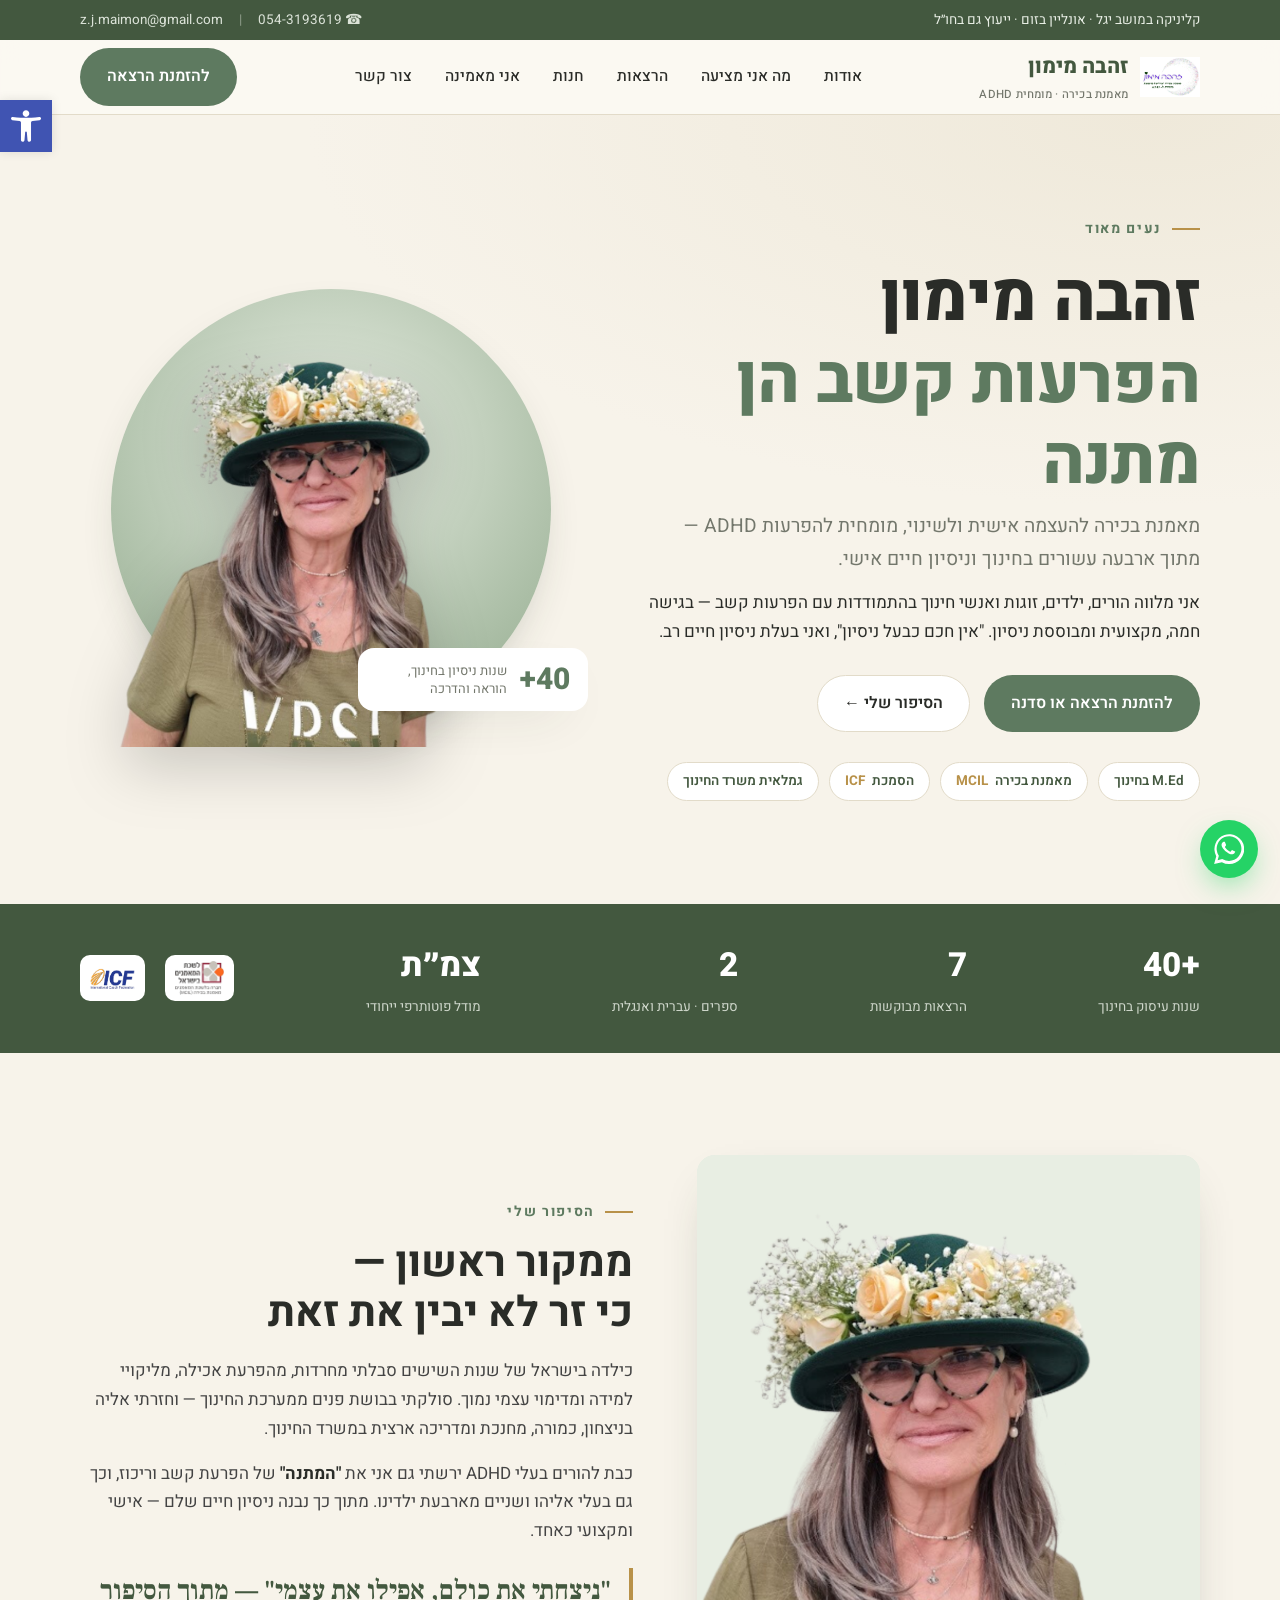
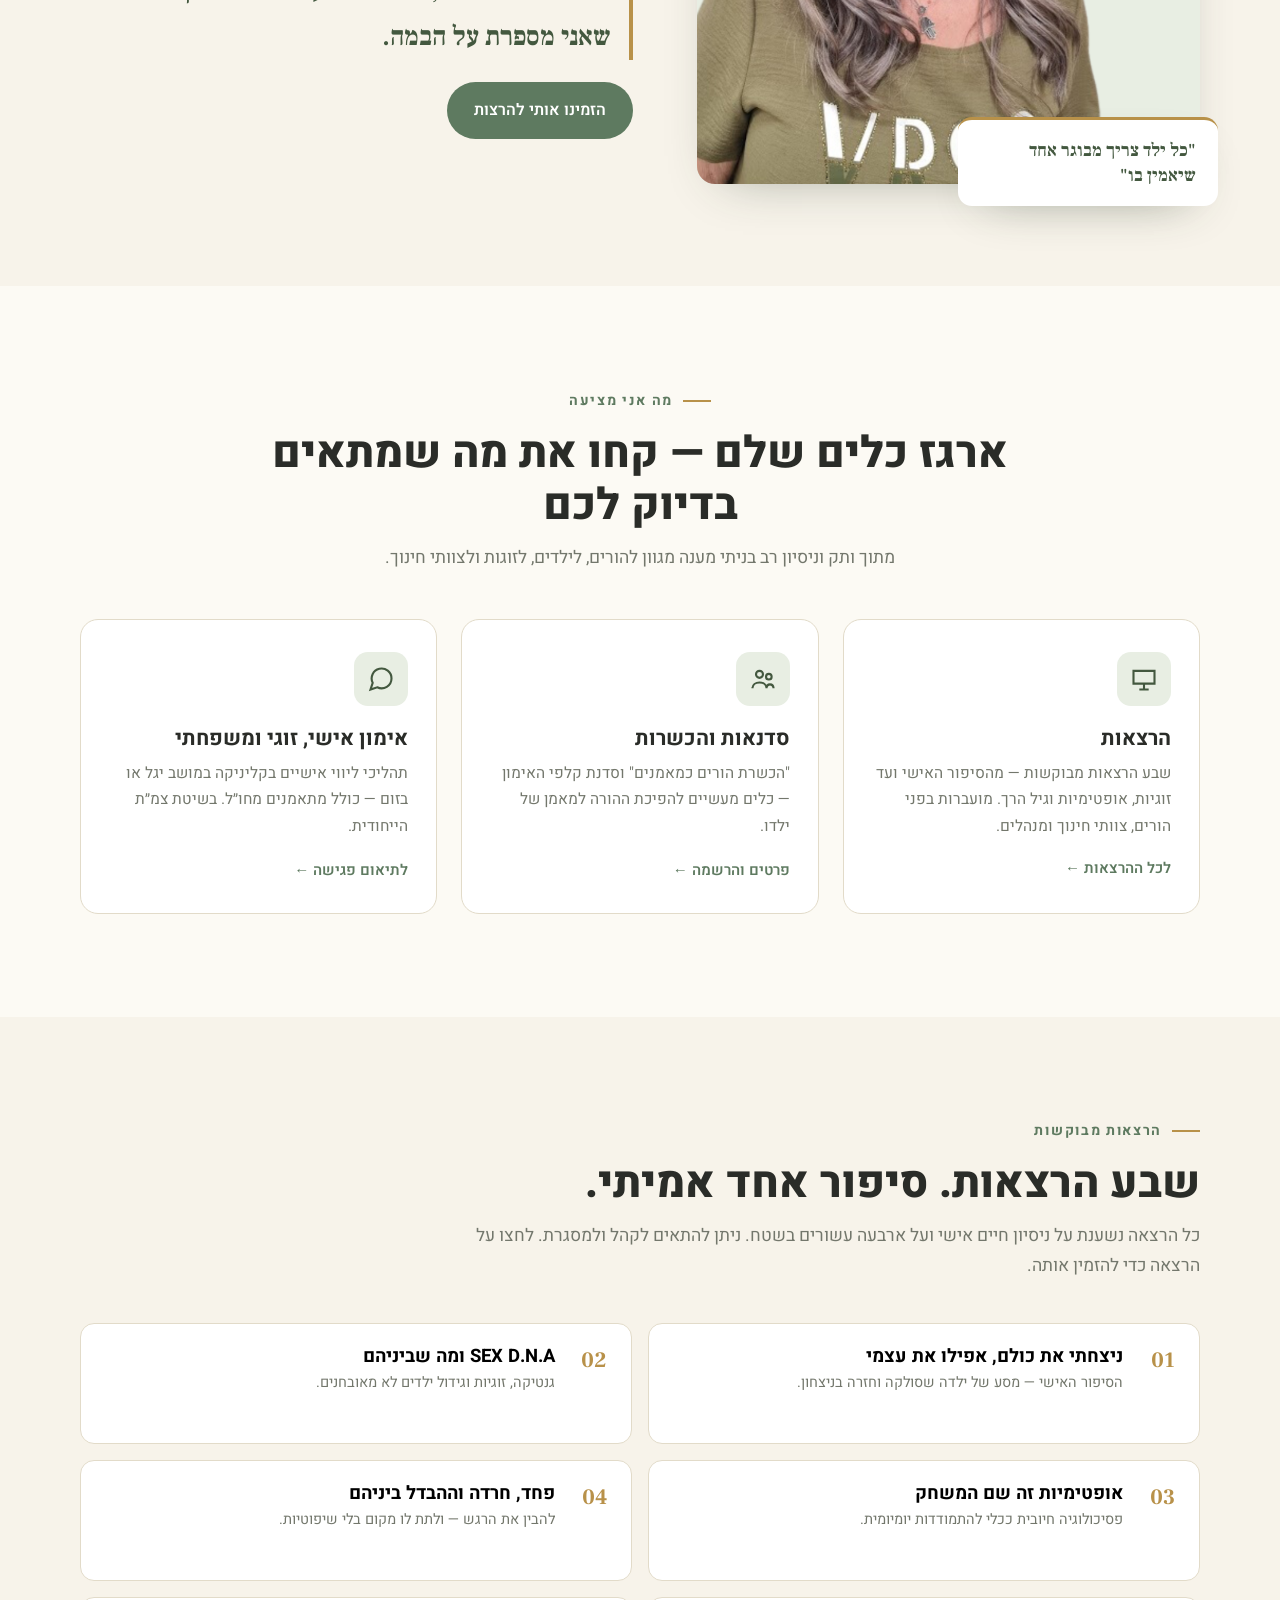
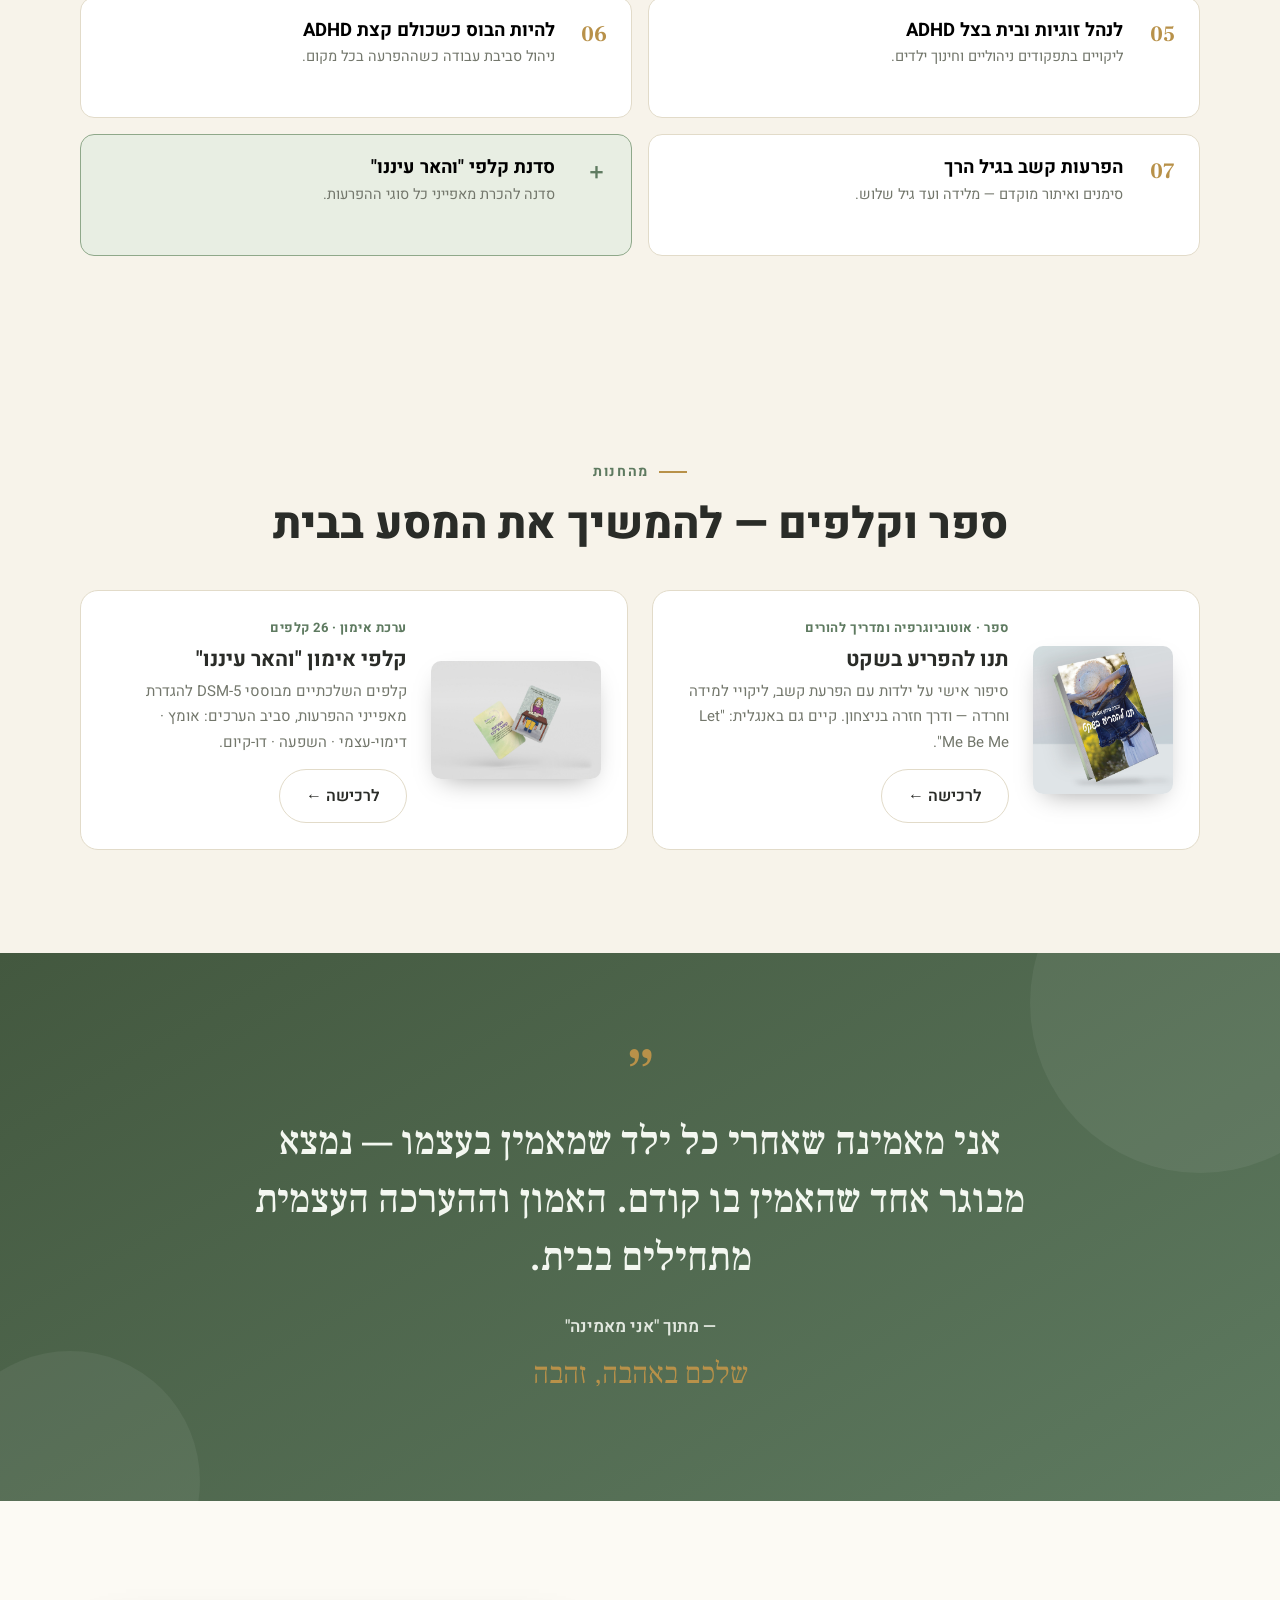
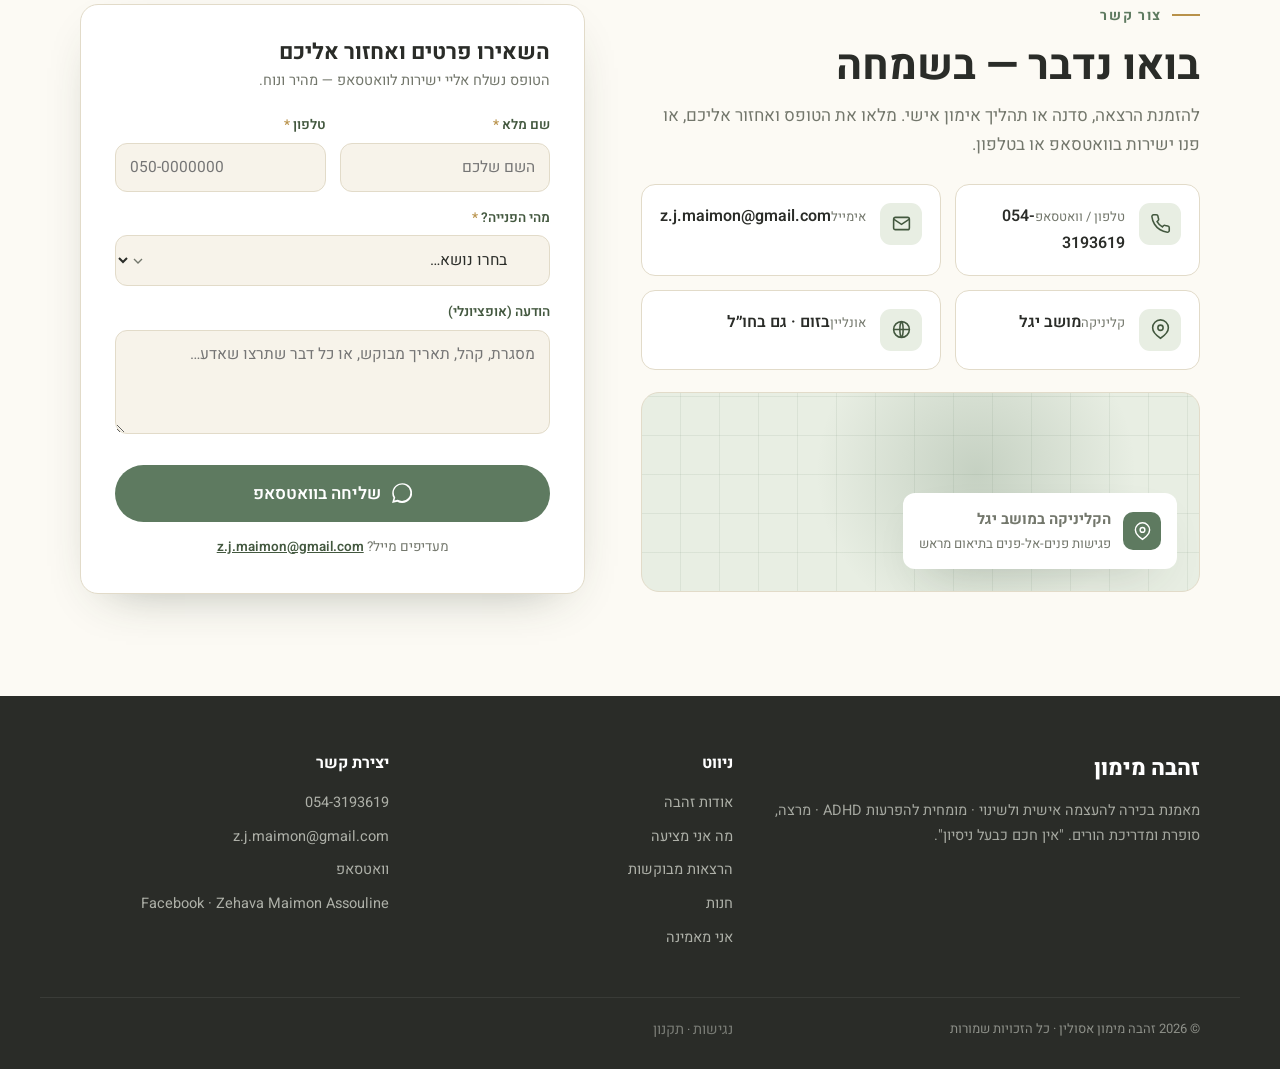
==== commit 41d01217: "Add Hebrew accessibility toolbar site-wide The redesigned homepage had no accessibility menu, though" ====
--- a/index.html
+++ b/index.html
@@ -245,8 +245,28 @@
   footer .wrap{grid-template-columns:1fr}
 }
 </style>
+<link rel="stylesheet" href="wp-content/plugins/pojo-accessibility/modules/legacy/assets/css/style.min.css">
+<style id="zm-a11y">
+/* pojo toolbar theme — matches the inner pages */
+#pojo-a11y-toolbar .pojo-a11y-toolbar-toggle a{background-color:#4054b2;color:#ffffff}
+#pojo-a11y-toolbar .pojo-a11y-toolbar-overlay,#pojo-a11y-toolbar .pojo-a11y-toolbar-overlay ul.pojo-a11y-toolbar-items.pojo-a11y-links{border-color:#4054b2}
+body.pojo-a11y-focusable a:focus{outline-style:solid !important;outline-width:1px !important;outline-color:#FF0000 !important}
+#pojo-a11y-toolbar{top:100px !important}
+#pojo-a11y-toolbar .pojo-a11y-toolbar-overlay{background-color:#ffffff}
+#pojo-a11y-toolbar .pojo-a11y-toolbar-overlay ul.pojo-a11y-toolbar-items li.pojo-a11y-toolbar-item a,#pojo-a11y-toolbar .pojo-a11y-toolbar-overlay p.pojo-a11y-toolbar-title{color:#333333}
+#pojo-a11y-toolbar .pojo-a11y-toolbar-overlay ul.pojo-a11y-toolbar-items li.pojo-a11y-toolbar-item a.active{background-color:#4054b2;color:#ffffff}
+@media (max-width:767px){#pojo-a11y-toolbar{top:50px !important}}
+/* text resize via page zoom — this page's font sizes are px-based, so pojo's
+   %-of-parent rules would shrink large headings instead of growing them */
+body.zma-resize-130{zoom:1.3}body.zma-resize-140{zoom:1.4}body.zma-resize-150{zoom:1.5}body.zma-resize-160{zoom:1.6}body.zma-resize-170{zoom:1.7}body.zma-resize-180{zoom:1.8}body.zma-resize-190{zoom:1.9}body.zma-resize-200{zoom:2}
+/* grayscale via a viewport overlay, not a body filter: a filtered body un-fixes
+   the floating buttons, and filtering the tall page exceeds GPU texture limits */
+body.pojo-a11y-grayscale{filter:none !important;-webkit-filter:none !important}
+body.pojo-a11y-grayscale::after{content:"";position:fixed;inset:0;pointer-events:none;z-index:2147483646;backdrop-filter:grayscale(1);-webkit-backdrop-filter:grayscale(1)}
+</style>
 </head>
 <body id="top">
+<a id="pojo-a11y-skip-content" class="pojo-skip-link pojo-skip-content" tabindex="1" accesskey="s" href="#content">דילוג לתוכן</a>
 
 <!-- top utility -->
 <div class="topbar">
@@ -281,6 +301,8 @@
     </div>
   </div>
 </header>
+
+<main id="content">
 
 <!-- hero -->
 <section class="hero">
@@ -522,6 +544,8 @@
   </div>
 </section>
 
+</main>
+
 <!-- footer -->
 <footer>
   <div class="wrap">
@@ -708,5 +732,71 @@
 
 syncLectureField();
 </script>
+
+<nav id="pojo-a11y-toolbar" class="pojo-a11y-toolbar-left pojo-a11y-" role="navigation">
+<div class="pojo-a11y-toolbar-toggle">
+<a class="pojo-a11y-toolbar-link pojo-a11y-toolbar-toggle-link" href="javascript:void(0);" title="כלי נגישות" role="button">
+<span class="pojo-sr-only sr-only">פתח סרגל נגישות</span>
+<svg xmlns="http://www.w3.org/2000/svg" viewBox="0 0 100 100" fill="currentColor" width="1em">
+<title>כלי נגישות</title>
+<path d="M50 .8c5.7 0 10.4 4.7 10.4 10.4S55.7 21.6 50 21.6s-10.4-4.7-10.4-10.4S44.3.8 50 .8zM92.2 32l-21.9 2.3c-2.6.3-4.6 2.5-4.6 5.2V94c0 2.9-2.3 5.2-5.2 5.2H60c-2.7 0-4.9-2.1-5.2-4.7l-2.2-24.7c-.1-1.5-1.4-2.5-2.8-2.4-1.3.1-2.2 1.1-2.4 2.4l-2.2 24.7c-.2 2.7-2.5 4.7-5.2 4.7h-.5c-2.9 0-5.2-2.3-5.2-5.2V39.4c0-2.7-2-4.9-4.6-5.2L7.8 32c-2.6-.3-4.6-2.5-4.6-5.2v-.5c0-2.6 2.1-4.7 4.7-4.7h.5c19.3 1.8 33.2 2.8 41.7 2.8s22.4-.9 41.7-2.8c2.6-.2 4.9 1.6 5.2 4.3v1c-.1 2.6-2.1 4.8-4.8 5.1z"/></svg>
+</a>
+</div>
+<div class="pojo-a11y-toolbar-overlay">
+<div class="pojo-a11y-toolbar-inner">
+<p class="pojo-a11y-toolbar-title">כלי נגישות</p>
+
+<ul class="pojo-a11y-toolbar-items pojo-a11y-tools">
+<li class="pojo-a11y-toolbar-item">
+<a href="#" class="pojo-a11y-toolbar-link pojo-a11y-btn-resize-font pojo-a11y-btn-resize-plus" data-action="resize-plus" data-action-group="resize" tabindex="-1" role="button">
+<span class="pojo-a11y-toolbar-icon"><svg version="1.1" xmlns="http://www.w3.org/2000/svg" width="1em" viewBox="0 0 448 448"><title>הגדל טקסט</title><path fill="currentColor" d="M256 200v16c0 4.25-3.75 8-8 8h-56v56c0 4.25-3.75 8-8 8h-16c-4.25 0-8-3.75-8-8v-56h-56c-4.25 0-8-3.75-8-8v-16c0-4.25 3.75-8 8-8h56v-56c0-4.25 3.75-8 8-8h16c4.25 0 8 3.75 8 8v56h56c4.25 0 8 3.75 8 8zM288 208c0-61.75-50.25-112-112-112s-112 50.25-112 112 50.25 112 112 112 112-50.25 112-112zM416 416c0 17.75-14.25 32-32 32-8.5 0-16.75-3.5-22.5-9.5l-85.75-85.5c-29.25 20.25-64.25 31-99.75 31-97.25 0-176-78.75-176-176s78.75-176 176-176 176 78.75 176 176c0 35.5-10.75 70.5-31 99.75l85.75 85.75c5.75 5.75 9.25 14 9.25 22.5z"></path></svg></span><span class="pojo-a11y-toolbar-text">הגדל טקסט</span></a>
+</li>
+
+<li class="pojo-a11y-toolbar-item">
+<a href="#" class="pojo-a11y-toolbar-link pojo-a11y-btn-resize-font pojo-a11y-btn-resize-minus" data-action="resize-minus" data-action-group="resize" tabindex="-1" role="button">
+<span class="pojo-a11y-toolbar-icon"><svg version="1.1" xmlns="http://www.w3.org/2000/svg" width="1em" viewBox="0 0 448 448"><title>הקטן טקסט</title><path fill="currentColor" d="M256 200v16c0 4.25-3.75 8-8 8h-144c-4.25 0-8-3.75-8-8v-16c0-4.25 3.75-8 8-8h144c4.25 0 8 3.75 8 8zM288 208c0-61.75-50.25-112-112-112s-112 50.25-112 112 50.25 112 112 112 112-50.25 112-112zM416 416c0 17.75-14.25 32-32 32-8.5 0-16.75-3.5-22.5-9.5l-85.75-85.5c-29.25 20.25-64.25 31-99.75 31-97.25 0-176-78.75-176-176s78.75-176 176-176 176 78.75 176 176c0 35.5-10.75 70.5-31 99.75l85.75 85.75c5.75 5.75 9.25 14 9.25 22.5z"></path></svg></span><span class="pojo-a11y-toolbar-text">הקטן טקסט</span></a>
+</li>
+
+<li class="pojo-a11y-toolbar-item">
+<a href="#" class="pojo-a11y-toolbar-link pojo-a11y-btn-background-group pojo-a11y-btn-grayscale" data-action="grayscale" data-action-group="schema" tabindex="-1" role="button">
+<span class="pojo-a11y-toolbar-icon"><svg version="1.1" xmlns="http://www.w3.org/2000/svg" width="1em" viewBox="0 0 448 448"><title>גווני אפור</title><path fill="currentColor" d="M15.75 384h-15.75v-352h15.75v352zM31.5 383.75h-8v-351.75h8v351.75zM55 383.75h-7.75v-351.75h7.75v351.75zM94.25 383.75h-7.75v-351.75h7.75v351.75zM133.5 383.75h-15.5v-351.75h15.5v351.75zM165 383.75h-7.75v-351.75h7.75v351.75zM180.75 383.75h-7.75v-351.75h7.75v351.75zM196.5 383.75h-7.75v-351.75h7.75v351.75zM235.75 383.75h-15.75v-351.75h15.75v351.75zM275 383.75h-15.75v-351.75h15.75v351.75zM306.5 383.75h-15.75v-351.75h15.75v351.75zM338 383.75h-15.75v-351.75h15.75v351.75zM361.5 383.75h-15.75v-351.75h15.75v351.75zM408.75 383.75h-23.5v-351.75h23.5v351.75zM424.5 383.75h-8v-351.75h8v351.75zM448 384h-15.75v-352h15.75v352z"></path></svg></span><span class="pojo-a11y-toolbar-text">גווני אפור</span></a>
+</li>
+
+<li class="pojo-a11y-toolbar-item">
+<a href="#" class="pojo-a11y-toolbar-link pojo-a11y-btn-background-group pojo-a11y-btn-high-contrast" data-action="high-contrast" data-action-group="schema" tabindex="-1" role="button">
+<span class="pojo-a11y-toolbar-icon"><svg version="1.1" xmlns="http://www.w3.org/2000/svg" width="1em" viewBox="0 0 448 448"><title>ניגודיות גבוהה</title><path fill="currentColor" d="M192 360v-272c-75 0-136 61-136 136s61 136 136 136zM384 224c0 106-86 192-192 192s-192-86-192-192 86-192 192-192 192 86 192 192z"></path></svg></span><span class="pojo-a11y-toolbar-text">ניגודיות גבוהה</span></a>
+</li>
+
+<li class="pojo-a11y-toolbar-item">
+<a href="#" class="pojo-a11y-toolbar-link pojo-a11y-btn-background-group pojo-a11y-btn-negative-contrast" data-action="negative-contrast" data-action-group="schema" tabindex="-1" role="button">
+
+<span class="pojo-a11y-toolbar-icon"><svg version="1.1" xmlns="http://www.w3.org/2000/svg" width="1em" viewBox="0 0 448 448"><title>ניגודיות הפוכה</title><path fill="currentColor" d="M416 240c-23.75-36.75-56.25-68.25-95.25-88.25 10 17 15.25 36.5 15.25 56.25 0 61.75-50.25 112-112 112s-112-50.25-112-112c0-19.75 5.25-39.25 15.25-56.25-39 20-71.5 51.5-95.25 88.25 42.75 66 111.75 112 192 112s149.25-46 192-112zM236 144c0-6.5-5.5-12-12-12-41.75 0-76 34.25-76 76 0 6.5 5.5 12 12 12s12-5.5 12-12c0-28.5 23.5-52 52-52 6.5 0 12-5.5 12-12zM448 240c0 6.25-2 12-5 17.25-46 75.75-130.25 126.75-219 126.75s-173-51.25-219-126.75c-3-5.25-5-11-5-17.25s2-12 5-17.25c46-75.5 130.25-126.75 219-126.75s173 51.25 219 126.75c3 5.25 5 11 5 17.25z"></path></svg></span><span class="pojo-a11y-toolbar-text">ניגודיות הפוכה</span></a>
+</li>
+
+<li class="pojo-a11y-toolbar-item">
+<a href="#" class="pojo-a11y-toolbar-link pojo-a11y-btn-background-group pojo-a11y-btn-light-background" data-action="light-background" data-action-group="schema" tabindex="-1" role="button">
+<span class="pojo-a11y-toolbar-icon"><svg version="1.1" xmlns="http://www.w3.org/2000/svg" width="1em" viewBox="0 0 448 448"><title>רקע בהיר</title><path fill="currentColor" d="M184 144c0 4.25-3.75 8-8 8s-8-3.75-8-8c0-17.25-26.75-24-40-24-4.25 0-8-3.75-8-8s3.75-8 8-8c23.25 0 56 12.25 56 40zM224 144c0-50-50.75-80-96-80s-96 30-96 80c0 16 6.5 32.75 17 45 4.75 5.5 10.25 10.75 15.25 16.5 17.75 21.25 32.75 46.25 35.25 74.5h57c2.5-28.25 17.5-53.25 35.25-74.5 5-5.75 10.5-11 15.25-16.5 10.5-12.25 17-29 17-45zM256 144c0 25.75-8.5 48-25.75 67s-40 45.75-42 72.5c7.25 4.25 11.75 12.25 11.75 20.5 0 6-2.25 11.75-6.25 16 4 4.25 6.25 10 6.25 16 0 8.25-4.25 15.75-11.25 20.25 2 3.5 3.25 7.75 3.25 11.75 0 16.25-12.75 24-27.25 24-6.5 14.5-21 24-36.75 24s-30.25-9.5-36.75-24c-14.5 0-27.25-7.75-27.25-24 0-4 1.25-8.25 3.25-11.75-7-4.5-11.25-12-11.25-20.25 0-6 2.25-11.75 6.25-16-4-4.25-6.25-10-6.25-16 0-8.25 4.5-16.25 11.75-20.5-2-26.75-24.75-53.5-42-72.5s-25.75-41.25-25.75-67c0-68 64.75-112 128-112s128 44 128 112z"></path></svg></span><span class="pojo-a11y-toolbar-text">רקע בהיר</span></a>
+</li>
+
+<li class="pojo-a11y-toolbar-item">
+<a href="#" class="pojo-a11y-toolbar-link pojo-a11y-btn-links-underline" data-action="links-underline" data-action-group="toggle" tabindex="-1" role="button">
+<span class="pojo-a11y-toolbar-icon"><svg version="1.1" xmlns="http://www.w3.org/2000/svg" width="1em" viewBox="0 0 448 448"><title>הדגשת קישורים</title><path fill="currentColor" d="M364 304c0-6.5-2.5-12.5-7-17l-52-52c-4.5-4.5-10.75-7-17-7-7.25 0-13 2.75-18 8 8.25 8.25 18 15.25 18 28 0 13.25-10.75 24-24 24-12.75 0-19.75-9.75-28-18-5.25 5-8.25 10.75-8.25 18.25 0 6.25 2.5 12.5 7 17l51.5 51.75c4.5 4.5 10.75 6.75 17 6.75s12.5-2.25 17-6.5l36.75-36.5c4.5-4.5 7-10.5 7-16.75zM188.25 127.75c0-6.25-2.5-12.5-7-17l-51.5-51.75c-4.5-4.5-10.75-7-17-7s-12.5 2.5-17 6.75l-36.75 36.5c-4.5 4.5-7 10.5-7 16.75 0 6.5 2.5 12.5 7 17l52 52c4.5 4.5 10.75 6.75 17 6.75 7.25 0 13-2.5 18-7.75-8.25-8.25-18-15.25-18-28 0-13.25 10.75-24 24-24 12.75 0 19.75 9.75 28 18 5.25-5 8.25-10.75 8.25-18.25zM412 304c0 19-7.75 37.5-21.25 50.75l-36.75 36.5c-13.5 13.5-31.75 20.75-50.75 20.75-19.25 0-37.5-7.5-51-21.25l-51.5-51.75c-13.5-13.5-20.75-31.75-20.75-50.75 0-19.75 8-38.5 22-52.25l-22-22c-13.75 14-32.25 22-52 22-19 0-37.5-7.5-51-21l-52-52c-13.75-13.75-21-31.75-21-51 0-19 7.75-37.5 21.25-50.75l36.75-36.5c13.5-13.5 31.75-20.75 50.75-20.75 19.25 0 37.5 7.5 51 21.25l51.5 51.75c13.5 13.5 20.75 31.75 20.75 50.75 0 19.75-8 38.5-22 52.25l22 22c13.75-14 32.25-22 52-22 19 0 37.5 7.5 51 21l52 52c13.75 13.75 21 31.75 21 51z"></path></svg></span><span class="pojo-a11y-toolbar-text">הדגשת קישורים</span></a>
+</li>
+
+<li class="pojo-a11y-toolbar-item">
+<a href="#" class="pojo-a11y-toolbar-link pojo-a11y-btn-readable-font" data-action="readable-font" data-action-group="toggle" tabindex="-1" role="button">
+<span class="pojo-a11y-toolbar-icon"><svg version="1.1" xmlns="http://www.w3.org/2000/svg" width="1em" viewBox="0 0 448 448"><title>פונט קריא</title><path fill="currentColor" d="M181.25 139.75l-42.5 112.5c24.75 0.25 49.5 1 74.25 1 4.75 0 9.5-0.25 14.25-0.5-13-38-28.25-76.75-46-113zM0 416l0.5-19.75c23.5-7.25 49-2.25 59.5-29.25l59.25-154 70-181h32c1 1.75 2 3.5 2.75 5.25l51.25 120c18.75 44.25 36 89 55 133 11.25 26 20 52.75 32.5 78.25 1.75 4 5.25 11.5 8.75 14.25 8.25 6.5 31.25 8 43 12.5 0.75 4.75 1.5 9.5 1.5 14.25 0 2.25-0.25 4.25-0.25 6.5-31.75 0-63.5-4-95.25-4-32.75 0-65.5 2.75-98.25 3.75 0-6.5 0.25-13 1-19.5l32.75-7c6.75-1.5 20-3.25 20-12.5 0-9-32.25-83.25-36.25-93.5l-112.5-0.5c-6.5 14.5-31.75 80-31.75 89.5 0 19.25 36.75 20 51 22 0.25 4.75 0.25 9.5 0.25 14.5 0 2.25-0.25 4.5-0.5 6.75-29 0-58.25-5-87.25-5-3.5 0-8.5 1.5-12 2-15.75 2.75-31.25 3.5-47 3.5z"></path></svg></span><span class="pojo-a11y-toolbar-text">פונט קריא</span></a>
+</li>
+<li class="pojo-a11y-toolbar-item">
+<a href="#" class="pojo-a11y-toolbar-link pojo-a11y-btn-reset" data-action="reset" tabindex="-1" role="button">
+<span class="pojo-a11y-toolbar-icon"><svg version="1.1" xmlns="http://www.w3.org/2000/svg" width="1em" viewBox="0 0 448 448"><title>איפוס</title><path fill="currentColor" d="M384 224c0 105.75-86.25 192-192 192-57.25 0-111.25-25.25-147.75-69.25-2.5-3.25-2.25-8 0.5-10.75l34.25-34.5c1.75-1.5 4-2.25 6.25-2.25 2.25 0.25 4.5 1.25 5.75 3 24.5 31.75 61.25 49.75 101 49.75 70.5 0 128-57.5 128-128s-57.5-128-128-128c-32.75 0-63.75 12.5-87 34.25l34.25 34.5c4.75 4.5 6 11.5 3.5 17.25-2.5 6-8.25 10-14.75 10h-112c-8.75 0-16-7.25-16-16v-112c0-6.5 4-12.25 10-14.75 5.75-2.5 12.75-1.25 17.25 3.5l32.5 32.25c35.25-33.25 83-53 132.25-53 105.75 0 192 86.25 192 192z"></path></svg></span>
+<span class="pojo-a11y-toolbar-text">איפוס</span>
+</a>
+</li>
+</ul>
+</div>
+</div>
+</nav>
+<script src="assets/a11y-home.js"></script>
 </body>
 </html>
